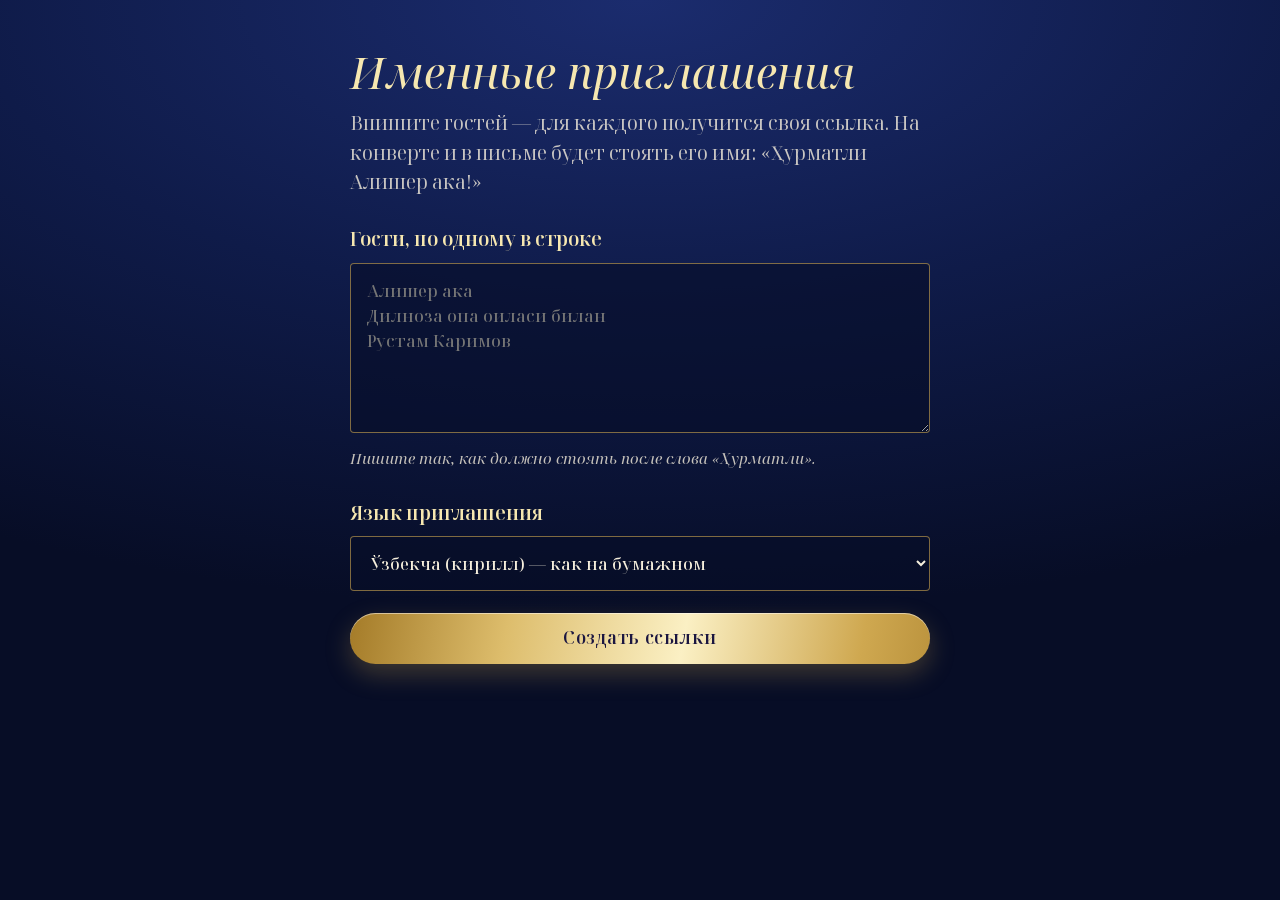
==== mehmon/index.html @ 5dbc103e "Add wedding invitation site for sulton-istabro.uz Envelope gate with wax seal, evening-sky hero, the" ====
<!doctype html>
<html lang="ru">
<head>
<meta charset="utf-8">
<meta name="viewport" content="width=device-width, initial-scale=1">
<title>Именные приглашения — Султонбек ва Истабро</title>
<meta name="robots" content="noindex,nofollow">
<link rel="icon" href="../favicon.svg" type="image/svg+xml">
<link rel="stylesheet" href="../assets/style.css">
<style>
  body{background:radial-gradient(130% 85% at 50% 0%,#1B2C6E 0%,#0F1B49 40%,#070D26 80%) fixed;min-height:100vh}
  .wrap{width:min(100%,620px);margin:0 auto;padding:48px 20px 80px}
  h1{margin:0;font-style:italic;font-weight:400;font-size:clamp(2rem,8vw,2.7rem);line-height:1.15;color:var(--gold-hi)}
  .lead{margin-top:.6em;color:var(--soft)}
  label{display:block;margin:28px 0 8px;font-weight:600;color:var(--gold-hi)}
  textarea,select{
    width:100%;padding:14px 16px;border-radius:4px;border:1px solid rgba(207,168,80,.6);
    background:rgba(8,14,40,.6);color:var(--paper);font:500 1.05rem/1.5 var(--serif);
  }
  textarea{min-height:170px;resize:vertical}
  select option{color:#111}
  .note{margin-top:6px;font-style:italic;font-size:.95rem;color:var(--soft)}
  .make{margin-top:22px;max-width:none}
  .out{margin-top:34px;display:grid;gap:14px}
  .row{padding:16px 16px 14px;border:1px solid rgba(207,168,80,.45);border-radius:4px;background:rgba(10,18,50,.7)}
  .row b{display:block;font-size:1.15rem;font-weight:600}
  .row code{display:block;margin-top:4px;font:400 .82rem/1.4 ui-monospace,Menlo,Consolas,monospace;color:var(--soft);word-break:break-all}
  .acts{display:flex;flex-wrap:wrap;gap:8px;margin-top:12px}
  .acts a,.acts button{
    padding:8px 14px;border-radius:999px;border:1px solid rgba(207,168,80,.7);background:none;cursor:pointer;
    color:var(--gold-hi);font:600 .95rem/1.2 var(--serif);text-decoration:none;
  }
  .acts button.is-done{background:var(--foil);color:#1B1640}
  .empty{font-style:italic;color:var(--soft)}
</style>
</head>
<body>
<div class="wrap">
  <h1>Именные приглашения</h1>
  <p class="lead">Впишите гостей — для каждого получится своя ссылка. На конверте и в письме будет стоять его имя: «Ҳурматли Алишер ака!»</p>

  <label for="names">Гости, по одному в строке</label>
  <textarea id="names" placeholder="Алишер ака&#10;Дилноза опа оиласи билан&#10;Рустам Каримов"></textarea>
  <p class="note">Пишите так, как должно стоять после слова «Ҳурматли».</p>

  <label for="til">Язык приглашения</label>
  <select id="til">
    <option value="kr">Ўзбекча (кирилл) — как на бумажном</option>
    <option value="uz">O‘zbekcha (lotin)</option>
    <option value="ru">Русский</option>
  </select>

  <button class="btn make" id="make" type="button">Создать ссылки</button>

  <div class="out" id="out" aria-live="polite"></div>
</div>

<script>
(() => {
  const base = location.origin + location.pathname.replace(/mehmon\/(index\.html)?$/, '');
  const msg = {
    kr: n => `Ассалому алайкум, ${n}! Сизни Султонбек ва Истабронинг никоҳ тўйига таклиф этамиз:`,
    uz: n => `Assalomu alaykum, ${n}! Sizni Sultonbek va Istabroning nikoh to‘yiga taklif etamiz:`,
    ru: n => `Ассалому алайкум, ${n}! Приглашаем Вас на свадьбу Султонбека и Истабро:`,
  };
  const out = document.getElementById('out');

  function row(name, til) {
    const q = new URLSearchParams({ m: name });
    if (til !== 'kr') q.set('til', til);
    const url = base + '?' + q.toString();
    const text = msg[til](name);
    const el = document.createElement('div'); el.className = 'row';
    const b = document.createElement('b'); b.textContent = name;
    const code = document.createElement('code'); code.textContent = url;
    const acts = document.createElement('div'); acts.className = 'acts';

    const copy = document.createElement('button'); copy.type = 'button'; copy.textContent = 'Скопировать';
    copy.addEventListener('click', async () => {
      try { await navigator.clipboard.writeText(text + '\n' + url); }
      catch (e) { const r = document.createRange(); r.selectNodeContents(code); const s = getSelection(); s.removeAllRanges(); s.addRange(r); document.execCommand('copy'); }
      copy.textContent = 'Скопировано'; copy.classList.add('is-done');
      setTimeout(() => { copy.textContent = 'Скопировать'; copy.classList.remove('is-done'); }, 1600);
    });
    const tg = document.createElement('a'); tg.textContent = 'Telegram'; tg.target = '_blank'; tg.rel = 'noopener';
    tg.href = 'https://t.me/share/url?' + new URLSearchParams({ url, text });
    const wa = document.createElement('a'); wa.textContent = 'WhatsApp'; wa.target = '_blank'; wa.rel = 'noopener';
    wa.href = 'https://wa.me/?' + new URLSearchParams({ text: text + ' ' + url });
    const see = document.createElement('a'); see.textContent = 'Открыть'; see.target = '_blank'; see.rel = 'noopener'; see.href = url;

    acts.append(copy, tg, wa, see); el.append(b, code, acts);
    return el;
  }

  document.getElementById('make').addEventListener('click', () => {
    const til = document.getElementById('til').value;
    const names = document.getElementById('names').value.split('\n').map(s => s.replace(/\s+/g, ' ').trim()).filter(Boolean);
    out.textContent = '';
    if (!names.length) { const p = document.createElement('p'); p.className = 'empty'; p.textContent = 'Впишите хотя бы одно имя — по одному в строке.'; out.append(p); return; }
    names.forEach(n => out.append(row(n.slice(0, 60), til)));
  });
})();
</script>
</body>
</html>
---- assets/style.css ----
/* Султонбек ва Истабро — «Висол оқшоми»
   Gold foil on an evening sky. Display + text: Noto Serif Display. Names: Great Vibes. */

@font-face{font-family:"NSD";font-style:normal;font-weight:100 900;font-display:swap;src:url(fonts/nsd-cyrillic-ext.woff2) format("woff2");unicode-range:U+0460-052F,U+1C80-1C8A,U+20B4,U+2DE0-2DFF,U+A640-A69F,U+FE2E-FE2F}
@font-face{font-family:"NSD";font-style:normal;font-weight:100 900;font-display:swap;src:url(fonts/nsd-cyrillic.woff2) format("woff2");unicode-range:U+0301,U+0400-045F,U+0490-0491,U+04B0-04B1,U+2116}
@font-face{font-family:"NSD";font-style:normal;font-weight:100 900;font-display:swap;src:url(fonts/nsd-latin.woff2) format("woff2");unicode-range:U+0000-00FF,U+0131,U+0152-0153,U+02BB-02BC,U+02C6,U+02DA,U+02DC,U+0304,U+0308,U+0329,U+2000-206F,U+20AC,U+2122,U+2191,U+2193,U+2212,U+2215,U+FEFF,U+FFFD}
@font-face{font-family:"NSD";font-style:italic;font-weight:100 900;font-display:swap;src:url(fonts/nsd-cyrillic-ext-italic.woff2) format("woff2");unicode-range:U+0460-052F,U+1C80-1C8A,U+20B4,U+2DE0-2DFF,U+A640-A69F,U+FE2E-FE2F}
@font-face{font-family:"NSD";font-style:italic;font-weight:100 900;font-display:swap;src:url(fonts/nsd-cyrillic-italic.woff2) format("woff2");unicode-range:U+0301,U+0400-045F,U+0490-0491,U+04B0-04B1,U+2116}
@font-face{font-family:"NSD";font-style:italic;font-weight:100 900;font-display:swap;src:url(fonts/nsd-latin-italic.woff2) format("woff2");unicode-range:U+0000-00FF,U+0131,U+0152-0153,U+02BB-02BC,U+02C6,U+02DA,U+02DC,U+0304,U+0308,U+0329,U+2000-206F,U+20AC,U+2122,U+2191,U+2193,U+2212,U+2215,U+FEFF,U+FFFD}
@font-face{font-family:"GV";font-style:normal;font-weight:400;font-display:swap;src:url(fonts/gv-cyrillic.woff2) format("woff2");unicode-range:U+0301,U+0400-045F,U+0490-0491,U+04B0-04B1,U+2116}
@font-face{font-family:"GV";font-style:normal;font-weight:400;font-display:swap;src:url(fonts/gv-latin.woff2) format("woff2");unicode-range:U+0000-00FF,U+0131,U+0152-0153,U+02BB-02BC,U+02C6,U+02DA,U+02DC,U+0304,U+0308,U+0329,U+2000-206F,U+20AC,U+2122,U+2191,U+2193,U+2212,U+2215,U+FEFF,U+FFFD}

:root{
  --night:#0A1232;
  --ground:#060B1F;
  --lapis:#16245C;
  --paper:#F5EEDC;
  --ink:#1B2450;
  --gold:#CFA850;
  --gold-hi:#F6E7B0;
  --gold-lo:#8A661C;
  --soft:rgba(245,238,220,.8);
  --foil:linear-gradient(100deg,#A47B28 0%,#DDBD6C 16%,#FBF0C4 34%,#CFA850 52%,#A47B28 68%,#EBD594 86%,#C59A3F 100%);
  --girih:url("data:image/svg+xml,%3Csvg xmlns='http://www.w3.org/2000/svg' width='48' height='48' viewBox='0 0 48 48'%3E%3Cpolygon fill='none' stroke='%23CFA850' stroke-width='1.1' points='24,0 31.03,7.03 40.97,7.03 40.97,16.97 48,24 40.97,31.03 40.97,40.97 31.03,40.97 24,48 16.97,40.97 7.03,40.97 7.03,31.03 0,24 7.03,16.97 7.03,7.03 16.97,7.03'/%3E%3C/svg%3E");
  --grain:url("data:image/svg+xml,%3Csvg xmlns='http://www.w3.org/2000/svg' width='160' height='160'%3E%3Cfilter id='n'%3E%3CfeTurbulence type='fractalNoise' baseFrequency='.9' numOctaves='2' stitchTiles='stitch'/%3E%3CfeColorMatrix values='0 0 0 0 .45 0 0 0 0 .36 0 0 0 0 .2 0 0 0 .1 0'/%3E%3C/filter%3E%3Crect width='160' height='160' filter='url(%23n)'/%3E%3C/svg%3E");
  --dusk:linear-gradient(to top,#F0B980 0%,#DD8F6C 9%,#A65C74 23%,rgba(88,60,122,.72) 41%,rgba(40,44,110,.3) 60%,transparent 78%);
  --serif:"NSD","Cormorant Garamond",Georgia,"Times New Roman",serif;
  --script:"GV","NSD",cursive;
  --p:0;
  --shine:0;
}

*,*::before,*::after{box-sizing:border-box}
html{scroll-behavior:smooth;-webkit-text-size-adjust:100%}
body{
  margin:0;background:var(--ground);color:var(--paper);
  font-family:var(--serif);font-size:18px;line-height:1.55;font-weight:400;
  font-variant-numeric:lining-nums;
  -webkit-font-smoothing:antialiased;overflow-x:hidden;
}
body.is-sealed{overflow:hidden}
body.is-sealed main{visibility:hidden}
p{margin:0}
button{font-family:inherit}
:focus-visible{outline:2px solid var(--gold-hi);outline-offset:3px;border-radius:4px}

/* ---------- gold foil ---------- */
.script{font-family:var(--script);font-weight:400;font-style:normal;letter-spacing:0}
.foil{
  background-image:var(--foil);background-size:240% 100%;
  background-position:calc(var(--shine) * 1%) 0;
  -webkit-background-clip:text;background-clip:text;
  color:transparent;-webkit-text-fill-color:transparent;
}
.foil--dark{background-image:linear-gradient(100deg,#86621A 0%,#B48A2C 22%,#DDB95E 42%,#A67C26 62%,#86621A 82%,#B48A2C 100%)}

/* Latin: the script capital I reads as J, so Latin names are set in the display italic */
html[lang="uz-Latn"] .script{font-family:var(--serif);font-style:italic;font-weight:300;letter-spacing:-.01em}
html[lang="uz-Latn"] .hero__names .script{font-size:clamp(3.3rem,16.5vw,6rem);line-height:1.2}
html[lang="uz-Latn"] .hero__va{margin:-.1em 0}
html[lang="uz-Latn"] .env__card .script{font-size:clamp(1.6rem,8vw,2.2rem);line-height:1.2}
html[lang="uz-Latn"] .sheet__names .script,html[lang="uz-Latn"] .wait__names .script{font-size:clamp(2.2rem,10vw,3rem);line-height:1.2}
html[lang="uz-Latn"] .sheet__names{margin:.3em 0 -.4em}

/* ---------- sky ---------- */
.sky{position:fixed;inset:0;z-index:0;overflow:hidden;
  background:radial-gradient(130% 85% at 50% 0%,#1B2C6E 0%,#0F1B49 40%,#070D26 80%)}
.sky__stars{position:absolute;inset:0;width:100%;height:100%}
.moon{display:block;aspect-ratio:1;filter:drop-shadow(0 0 14px rgba(246,231,176,.55))}
.sky__moon{
  display:none;position:fixed;z-index:55;pointer-events:none;top:0;right:calc(50% - 400px);width:78px;
  transform:translateY(calc((60 - 50 * var(--p)) * 1vh)) rotate(-20deg);will-change:transform;
}
.sky__dusk{display:none}

/* ---------- language ---------- */
.lang{
  position:fixed;z-index:60;top:max(12px,env(safe-area-inset-top));left:12px;
  display:flex;padding:3px;border-radius:999px;
  border:1px solid rgba(207,168,80,.55);background:rgba(8,14,40,.55);
  -webkit-backdrop-filter:blur(8px);backdrop-filter:blur(8px);
}
.lang button{
  border:0;background:none;border-radius:999px;padding:7px 11px;cursor:pointer;
  font:500 13px/1 var(--serif);letter-spacing:.03em;color:var(--gold-hi);
}
.lang button[aria-pressed="true"]{background:var(--foil);background-size:160% 100%;color:#1B1640;font-weight:600}

/* ---------- gate ---------- */
.gate{
  position:fixed;inset:0;z-index:50;
  display:flex;flex-direction:column;align-items:center;justify-content:center;
  padding:76px 20px 36px;text-align:center;
  background:var(--dusk);
  transition:opacity 1s ease,visibility 0s linear 1s;
}
.gate.is-gone{opacity:0;visibility:hidden;pointer-events:none}
.gate__kicker,.gate__dear,.gate__hint{transition:opacity .5s ease}
.gate.is-opening .gate__kicker,.gate.is-opening .gate__dear,.gate.is-opening .gate__hint{opacity:0}
.gate__kicker{font-style:italic;font-size:1.05rem;color:var(--gold-hi)}
.gate__dear{font-size:clamp(1.55rem,7vw,2.1rem);line-height:1.2;font-weight:400;margin-top:.15em;text-wrap:balance;max-width:20ch}
.gate__hint{font-style:italic;font-size:1rem;color:var(--paper)}

.env{
  position:relative;width:min(84vw,360px);aspect-ratio:3/2;
  margin:clamp(40px,9vh,84px) 0 clamp(36px,7vh,64px);
  perspective:1100px;cursor:pointer;
  filter:drop-shadow(0 24px 26px rgba(4,6,20,.5));
}
.env__back{
  position:absolute;inset:0;border-radius:5px;
  background:var(--girih) 50% 0/30px 30px,linear-gradient(180deg,#2A3F92,#17265F);
}
.env__card{
  position:absolute;left:6%;right:6%;top:7%;bottom:5%;z-index:2;border-radius:2px;
  display:flex;flex-direction:column;align-items:center;justify-content:flex-start;
  padding-top:9%;
  background:var(--grain),var(--paper);
  box-shadow:inset 0 0 0 5px var(--paper),inset 0 0 0 6px rgba(207,168,80,.8);
  transition:transform 1.15s cubic-bezier(.2,.8,.2,1) .85s;
}
.env__card .script{font-size:clamp(1.9rem,9.6vw,2.6rem);line-height:1.05;padding:0 .2em .1em}
.env__va{font-style:italic;font-size:.95rem;line-height:1;color:var(--gold-lo)}
.env.is-open .env__card{transform:translateY(-58%)}
.env__pocket{position:absolute;inset:0;z-index:3;width:100%;height:100%;display:block}
.env__flap{
  position:absolute;left:0;right:0;top:0;height:58%;z-index:4;
  transform-origin:50% 0;transform-style:preserve-3d;
  transition:transform .85s cubic-bezier(.5,0,.25,1) .3s,z-index 0s linear .72s;
}
.env.is-open .env__flap{transform:rotateX(180deg);z-index:1}
.env__flap-out,.env__flap-in{
  position:absolute;inset:0;clip-path:polygon(0 0,100% 0,50% 100%);
  -webkit-backface-visibility:hidden;backface-visibility:hidden;
}
.env__flap-out{background:var(--grain),linear-gradient(180deg,#FBF5E6 0%,#EDE2C8 100%)}
.env__flap-in{transform:rotateX(180deg);background:var(--girih) 50% 0/30px 30px,linear-gradient(0deg,#2A3F92,#1B2C6E)}

.seal{
  position:absolute;left:50%;top:58%;z-index:5;width:27%;aspect-ratio:1;
  transform:translate(-50%,-50%);padding:0;border:0;background:none;cursor:pointer;border-radius:50%;
  filter:drop-shadow(0 3px 4px rgba(50,32,0,.5));
  -webkit-tap-highlight-color:transparent;
}
.seal::after{
  content:"";position:absolute;inset:-12%;border-radius:50%;
  border:1px solid rgba(246,231,176,.8);opacity:0;
  animation:seal-ring 2.6s ease-out infinite;
}
.env.is-open .seal{pointer-events:none}
.env.is-open .seal::after{display:none}
.seal__half{position:absolute;inset:0;width:100%;height:100%;overflow:visible;
  transition:transform .75s cubic-bezier(.4,0,.7,.4),opacity .45s ease .32s}
.seal__half--l{clip-path:polygon(-10% -10%,53% -10%,46% 22%,55% 41%,45% 60%,54% 80%,48% 110%,-10% 110%)}
.seal__half--r{clip-path:polygon(53% -10%,110% -10%,110% 110%,48% 110%,54% 80%,45% 60%,55% 41%,46% 22%)}
.env.is-open .seal__half--l{transform:translate(-30%,75%) rotate(-28deg);opacity:0}
.env.is-open .seal__half--r{transform:translate(30%,85%) rotate(22deg);opacity:0}
.seal__mono{font:italic 500 21px var(--serif);letter-spacing:.01em}
@keyframes seal-ring{0%{transform:scale(.82);opacity:0}25%{opacity:.9}100%{transform:scale(1.28);opacity:0}}

/* ---------- layout ---------- */
main{position:relative;z-index:1}
.col{width:min(100%,440px);margin:0 auto;text-align:center}
.title{
  margin:0;font-style:italic;font-weight:400;line-height:1.1;
  font-size:clamp(2.3rem,10vw,3.1rem);
  background-image:var(--foil);background-size:240% 100%;background-position:calc(var(--shine) * 1%) 0;
  -webkit-background-clip:text;background-clip:text;color:transparent;-webkit-text-fill-color:transparent;
  padding-bottom:.12em;
}

/* ---------- hero ---------- */
.hero{
  position:relative;isolation:isolate;min-height:100vh;min-height:100svh;
  display:flex;flex-direction:column;align-items:center;justify-content:center;text-align:center;
  padding:84px 16px clamp(170px,30vh,270px);
}
.hero::before{content:"";position:absolute;inset:0;z-index:-1;background:var(--dusk)}
.hero__star{width:26px;height:26px;fill:none;stroke:var(--gold-hi);stroke-width:1.1;margin-bottom:6px}
.hero__names{margin:0;font-weight:400;display:flex;flex-direction:column;align-items:center;line-height:1}
.hero__names .script{font-size:clamp(4.1rem,20vw,7.2rem);line-height:1.12;padding:.04em .22em .14em;filter:drop-shadow(0 2px 10px rgba(7,13,38,.35))}
.hero__va{font-style:italic;font-size:1.3rem;color:var(--gold-hi);margin:-.35em 0 -.25em}
.hero__what{margin-top:1.1em;font-size:.95rem;font-weight:500;letter-spacing:.34em;text-transform:uppercase;color:var(--gold-hi);padding-left:.34em}
.hero__when{margin-top:.9em;font-size:1.2rem;line-height:1.45}
.hero__scroll{
  position:absolute;left:50%;bottom:max(14px,env(safe-area-inset-bottom));transform:translateX(-50%);z-index:2;
  display:flex;flex-direction:column;align-items:center;gap:4px;
  color:var(--gold-hi);text-decoration:none;font-style:italic;font-size:.95rem;white-space:nowrap;
}
.hero__scroll svg{width:22px;height:11px;animation:nudge 2.2s ease-in-out infinite}
@keyframes nudge{0%,100%{transform:translateY(0)}50%{transform:translateY(5px)}}

.skyline{position:absolute;left:0;right:0;bottom:0;z-index:1;display:block;width:100%;height:clamp(130px,23vh,220px);--lights:.5;--niche:.3}
.skyline--night{--lights:1;--niche:.95}
.sk-body{fill:var(--ground)}
.sk-lights{fill:#F6CC72;opacity:var(--lights)}
.sk-niche{opacity:var(--niche)}
.hero__moon{position:absolute;z-index:0;right:11%;top:clamp(58px,10vh,104px);width:44px;transform:rotate(-20deg)}
.wait__moon{position:absolute;right:13%;bottom:calc(clamp(130px,23vh,220px) + 34px);width:42px;transform:rotate(-20deg)}

body.is-open .hero__inner > *,
body.is-open .hero__names > *{animation:arrive 1.5s cubic-bezier(.2,.7,.2,1) both}
body.is-open .hero__star{animation-delay:.15s}
body.is-open .hero__names{animation:none}
body.is-open .hero__names > :nth-child(1){animation-delay:.3s}
body.is-open .hero__names > :nth-child(2){animation-delay:.6s}
body.is-open .hero__names > :nth-child(3){animation-delay:.8s}
body.is-open .hero__what{animation-delay:1.25s}
body.is-open .hero__when{animation-delay:1.45s}
@keyframes arrive{from{opacity:0;transform:translateY(14px);filter:blur(6px)}to{opacity:1;transform:none;filter:blur(0)}}

/* ---------- letter ---------- */
.letter{padding:56px 16px 84px;background:linear-gradient(var(--ground),rgba(6,11,31,0) 260px)}
.sheet{position:relative;width:min(100%,440px);margin:0 auto;filter:drop-shadow(0 26px 34px rgba(2,4,16,.55))}
.sheet__cap{display:block;width:100%;height:auto;margin-bottom:-1px;overflow:visible}
.sheet__paper{fill:var(--paper)}
.sheet__rule{fill:none;stroke:var(--gold);stroke-width:1.2}
.sheet__orn polygon,.sheet__orn path{fill:none;stroke:var(--gold);stroke-width:1.1}
.sheet__body{
  position:relative;padding:2px 9.5% 58px;text-align:center;color:var(--ink);
  background:var(--paper);
}
.sheet::after{content:"";position:absolute;inset:0;z-index:2;pointer-events:none;background:var(--grain);
  -webkit-mask:linear-gradient(transparent 0,#000 34%);mask:linear-gradient(transparent 0,#000 34%)}
.sheet__body::before{
  content:"";position:absolute;left:2.5%;right:2.5%;top:0;bottom:11px;pointer-events:none;
  border:1px solid var(--gold);border-top:0;
}
.sheet__salom{font-style:italic;font-weight:500;font-size:1.55rem;line-height:1.2;color:var(--gold-lo)}
.sheet__dear{margin-top:.5em;font-weight:600;font-size:1.3rem;line-height:1.3;text-wrap:balance}
.sheet__text{margin-top:.9em;font-style:italic;font-weight:500;font-size:1.14rem;line-height:1.6;text-wrap:pretty}
.sheet__names{margin:.1em 0 -.75em}
.sheet__names .script{display:inline-block;font-size:clamp(2.7rem,12.5vw,3.5rem);line-height:1.12;padding:.08em .2em .14em;text-wrap:balance}
.sheet__div{display:block;width:120px;height:24px;margin:1.5em auto 1.1em;fill:none;stroke:var(--gold);stroke-width:1.1}
.sheet__sign{font-style:italic;font-weight:500;font-size:1.1rem}
.sheet__family{margin-top:.25em;font-weight:600;font-size:1.06rem;line-height:1.45;letter-spacing:.02em;text-wrap:balance}

/* ---------- the day ---------- */
.day{padding:72px 20px 76px}
.day__hint{margin:.5em 0 22px;font-style:italic;color:var(--soft);transition:opacity .4s}
.ticket{
  position:relative;width:min(100%,318px);aspect-ratio:16/10;margin:0 auto;border-radius:3px;overflow:hidden;
  background:var(--grain),var(--paper);color:var(--ink);
  box-shadow:0 20px 40px rgba(2,4,16,.5);
}
.ticket__face{position:absolute;inset:0;display:flex;flex-direction:column;align-items:center;justify-content:center;line-height:1.2}
.ticket__face::before{content:"";position:absolute;inset:7px;border:1px solid var(--gold);pointer-events:none}
.ticket__wd{font-style:italic;font-weight:500;font-size:1.1rem;color:var(--gold-lo)}
.ticket__num{font-weight:300;font-size:4.9rem;line-height:.92;color:var(--ink);margin:.02em 0 .06em}
.ticket__mo{font-weight:600;font-size:1.05rem;letter-spacing:.04em}
.ticket__time{font-style:italic;font-size:1rem;margin-top:.1em}
.ticket__foil{position:absolute;inset:0;width:100%;height:100%;touch-action:none;cursor:grab;transition:opacity .9s ease}
.ticket.is-open .ticket__foil{opacity:0;pointer-events:none}
.ticket__open{position:absolute;right:8px;bottom:8px;opacity:0;pointer-events:none;border:1px solid var(--ink);background:var(--paper);color:var(--ink);border-radius:999px;padding:4px 12px;font-size:.9rem}
.ticket__open:focus-visible{opacity:1;pointer-events:auto}
.ticket.is-open .ticket__open{display:none}

.cal{margin-top:52px}
.cal__month{font-style:italic;font-size:1.6rem;color:var(--gold-hi);margin-bottom:10px}
.cal__grid{display:grid;grid-template-columns:repeat(7,1fr);row-gap:4px;font-size:1.08rem}
.cal__grid span{position:relative;height:40px;display:grid;place-items:center;color:rgba(245,238,220,.72)}
.cal__grid .wd{height:30px;font-size:.82rem;font-style:italic;color:rgba(246,231,176,.75)}
.cal__grid .is-day{color:#1B1640;font-weight:700;z-index:0}
.cal__grid .is-day::before{
  content:"";position:absolute;z-index:-1;left:50%;top:50%;width:38px;height:38px;margin:-19px 0 0 -19px;border-radius:50%;
  background:var(--foil);background-size:160% 100%;
  box-shadow:0 0 0 4px rgba(207,168,80,.22),0 0 26px 6px rgba(246,231,176,.38);
}

/* ---------- time & place ---------- */
.place{padding:72px 20px 84px}
.tile{
  position:relative;margin-top:26px;padding:0 22px 30px;border-radius:4px;overflow:hidden;
  border:1px solid rgba(207,168,80,.65);
  background:linear-gradient(180deg,rgba(24,40,100,.84),rgba(10,18,50,.9));
  box-shadow:0 22px 44px rgba(2,4,16,.45);
}
.tile__band{height:34px;margin:0 -22px 28px;background:var(--girih) 50% 0/34px 34px,rgba(8,14,40,.5);border-bottom:1px solid rgba(207,168,80,.5)}
.tile__name{font-size:clamp(1.4rem,6.2vw,1.7rem);font-weight:500;line-height:1.25;letter-spacing:.03em;color:var(--gold-hi);text-wrap:balance}
.tile__addr{margin-top:.35em;font-style:italic;font-size:1.1rem;text-wrap:balance}
.tile__time{
  margin:.32em 0 0;font-weight:300;font-size:4.6rem;line-height:1.05;
  background-image:var(--foil);background-size:240% 100%;background-position:calc(var(--shine) * 1%) 0;
  -webkit-background-clip:text;background-clip:text;color:transparent;-webkit-text-fill-color:transparent;
}
.tile__date{font-size:1.1rem}
.btn{
  display:inline-flex;align-items:center;justify-content:center;gap:10px;
  width:100%;max-width:300px;margin-top:24px;padding:15px 22px;cursor:pointer;
  border:0;border-radius:999px;background:var(--foil);background-size:170% 100%;color:#1B1640;
  font:600 1.08rem/1.2 var(--serif);letter-spacing:.03em;
  box-shadow:0 10px 26px rgba(207,168,80,.28),inset 0 1px 0 rgba(255,255,255,.5);
  transition:background-position .5s ease,transform .15s ease;
}
.btn:hover{background-position:100% 0}
.btn:active{transform:scale(.98)}
.btn svg{width:20px;height:20px;flex:none}
.link{
  display:inline-flex;align-items:center;gap:8px;margin-top:18px;padding:6px 4px;cursor:pointer;
  border:0;background:none;color:var(--gold-hi);
  font:italic 500 1.08rem/1.2 var(--serif);text-decoration:underline;text-decoration-thickness:1px;text-underline-offset:5px;
}
.link svg{width:18px;height:18px;flex:none}

/* ---------- until then ---------- */
.wait{position:relative;isolation:isolate;padding:72px 20px clamp(250px,40vh,350px);text-align:center}
.wait::before{content:"";position:absolute;inset:auto 0 0 0;height:min(70%,520px);z-index:-1;
  background:linear-gradient(to top,rgba(72,96,190,.55) 0%,rgba(46,62,150,.36) 28%,rgba(30,42,110,.14) 60%,transparent 100%)}
.wait__label{font-style:italic;font-size:1.2rem;color:var(--soft)}
.cd{display:flex;justify-content:center;margin-top:10px}
.cd div{flex:1;max-width:104px;padding:0 4px}
.cd div + div{border-left:1px solid rgba(207,168,80,.35)}
.cd b{
  display:block;font-weight:300;font-size:clamp(2.5rem,12vw,3.7rem);line-height:1.1;font-variant-numeric:tabular-nums lining-nums;
  background-image:var(--foil);background-size:240% 100%;background-position:calc(var(--shine) * 1%) 0;
  -webkit-background-clip:text;background-clip:text;color:transparent;-webkit-text-fill-color:transparent;
}
.cd span{display:block;font-style:italic;font-size:.95rem;color:var(--soft)}
.wait__names{margin-top:56px}
.wait__names .script{display:inline-block;font-size:clamp(2.7rem,12.5vw,3.7rem);line-height:1.12;padding:.08em .2em .14em;text-wrap:balance}
.wait__line{margin-top:.3em;font-style:italic;font-size:1.4rem;line-height:1.3;text-wrap:balance}
.wait__sign{margin-top:.9em;color:var(--soft);text-wrap:balance}
.wait__top{display:inline-block;margin-top:1.6em;color:var(--gold-hi);font-style:italic;text-underline-offset:5px}

/* ---------- bottom sheet ---------- */
.sheetbox{position:fixed;inset:0;z-index:80}
.sheetbox[hidden]{display:none}
.sheetbox__dim{position:absolute;inset:0;background:rgba(3,6,20,.62);-webkit-backdrop-filter:blur(3px);backdrop-filter:blur(3px);animation:fade .3s both}
.sheetbox__panel{
  position:absolute;left:50%;bottom:0;width:min(100%,480px);transform:translateX(-50%);
  padding:24px 18px calc(16px + env(safe-area-inset-bottom));border-radius:18px 18px 0 0;
  background:var(--grain),var(--paper);color:var(--ink);animation:sheet-up .38s cubic-bezier(.2,.8,.2,1) both;
}
.sheetbox__title{font-style:italic;font-size:1.35rem;text-align:center;margin-bottom:10px}
.sheetbox__list a{
  display:flex;align-items:center;justify-content:space-between;gap:12px;padding:15px 8px;
  border-bottom:1px solid rgba(27,36,80,.14);color:inherit;text-decoration:none;font-weight:600;font-size:1.1rem;
}
.sheetbox__list a::after{content:"";width:8px;height:8px;border-top:1.5px solid var(--gold-lo);border-right:1.5px solid var(--gold-lo);transform:rotate(45deg);flex:none}
.sheetbox__cancel{display:block;width:100%;margin-top:12px;padding:14px;border:0;background:none;color:var(--ink);font:italic 500 1.05rem var(--serif);cursor:pointer}
@keyframes sheet-up{from{transform:translate(-50%,100%)}to{transform:translate(-50%,0)}}
@keyframes fade{from{opacity:0}to{opacity:1}}

/* ---------- larger screens ---------- */
@media (min-width:760px){
  body{font-size:19px}
  .lang{top:20px;left:20px}
  .letter{padding-top:72px}
}
@media (min-width:960px){
  .sky__moon{display:block}
  .hero__moon,.wait__moon{display:none}
}

@media (prefers-reduced-motion:reduce){
  html{scroll-behavior:auto}
  *,*::before,*::after{animation:none !important;transition:none !important}
}
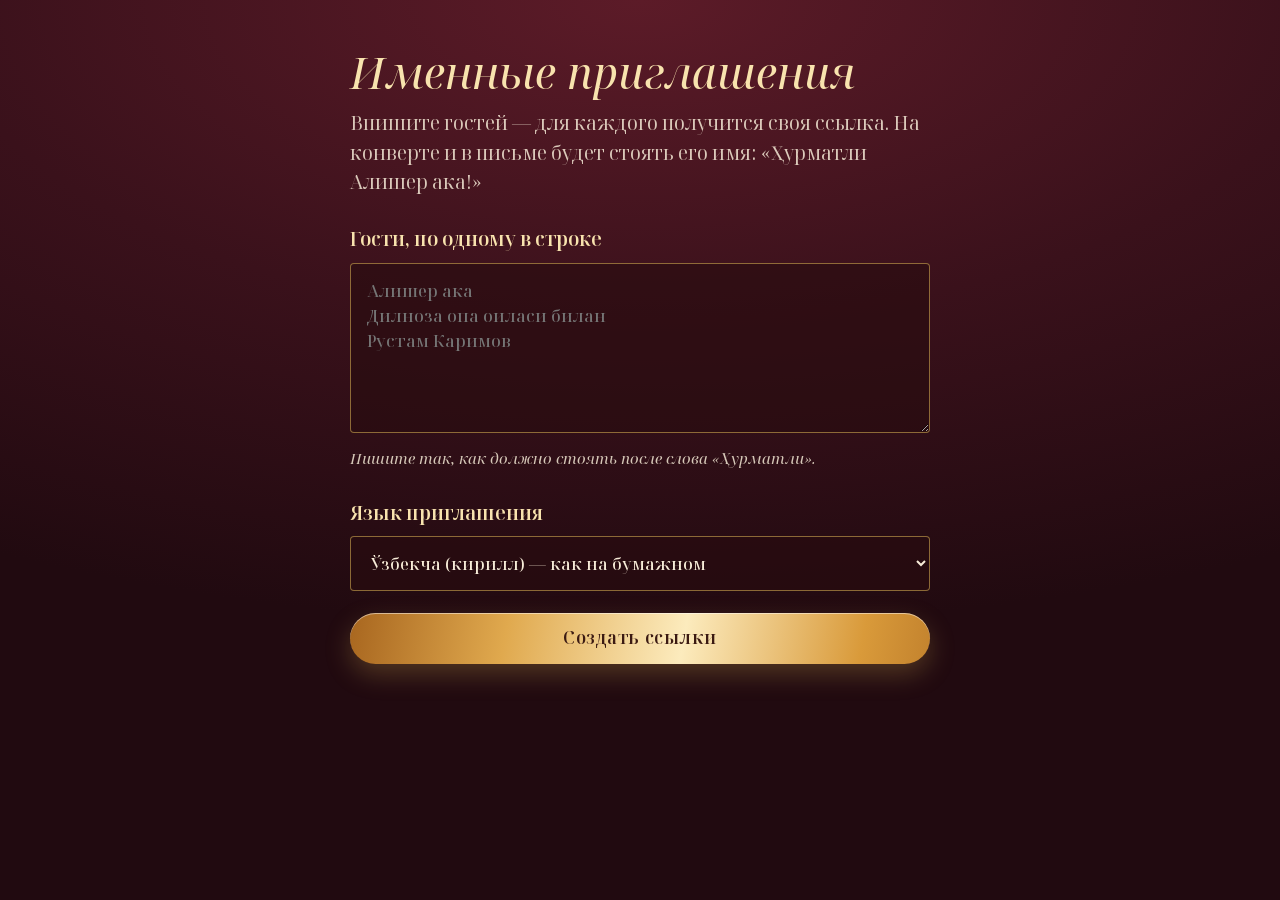
==== commit ec024418: "Restyle the invitation in an autumn palette Wine, rust, amber and mustard instead of night blue; fal" ====
--- a/mehmon/index.html
+++ b/mehmon/index.html
@@ -8,21 +8,21 @@
 <link rel="icon" href="../favicon.svg" type="image/svg+xml">
 <link rel="stylesheet" href="../assets/style.css">
 <style>
-  body{background:radial-gradient(130% 85% at 50% 0%,#1B2C6E 0%,#0F1B49 40%,#070D26 80%) fixed;min-height:100vh}
+  body{background:radial-gradient(130% 85% at 50% 0%,#5C1B28 0%,#3A111B 42%,#210A10 82%) fixed;min-height:100vh}
   .wrap{width:min(100%,620px);margin:0 auto;padding:48px 20px 80px}
   h1{margin:0;font-style:italic;font-weight:400;font-size:clamp(2rem,8vw,2.7rem);line-height:1.15;color:var(--gold-hi)}
   .lead{margin-top:.6em;color:var(--soft)}
   label{display:block;margin:28px 0 8px;font-weight:600;color:var(--gold-hi)}
   textarea,select{
     width:100%;padding:14px 16px;border-radius:4px;border:1px solid rgba(207,168,80,.6);
-    background:rgba(8,14,40,.6);color:var(--paper);font:500 1.05rem/1.5 var(--serif);
+    background:rgba(40,12,16,.6);color:var(--paper);font:500 1.05rem/1.5 var(--serif);
   }
   textarea{min-height:170px;resize:vertical}
   select option{color:#111}
   .note{margin-top:6px;font-style:italic;font-size:.95rem;color:var(--soft)}
   .make{margin-top:22px;max-width:none}
   .out{margin-top:34px;display:grid;gap:14px}
-  .row{padding:16px 16px 14px;border:1px solid rgba(207,168,80,.45);border-radius:4px;background:rgba(10,18,50,.7)}
+  .row{padding:16px 16px 14px;border:1px solid rgba(207,168,80,.45);border-radius:4px;background:rgba(58,16,23,.7)}
   .row b{display:block;font-size:1.15rem;font-weight:600}
   .row code{display:block;margin-top:4px;font:400 .82rem/1.4 ui-monospace,Menlo,Consolas,monospace;color:var(--soft);word-break:break-all}
   .acts{display:flex;flex-wrap:wrap;gap:8px;margin-top:12px}
@@ -30,7 +30,7 @@
     padding:8px 14px;border-radius:999px;border:1px solid rgba(207,168,80,.7);background:none;cursor:pointer;
     color:var(--gold-hi);font:600 .95rem/1.2 var(--serif);text-decoration:none;
   }
-  .acts button.is-done{background:var(--foil);color:#1B1640}
+  .acts button.is-done{background:var(--foil);color:var(--ink)}
   .empty{font-style:italic;color:var(--soft)}
 </style>
 </head>
--- a/assets/style.css
+++ b/assets/style.css
@@ -1,5 +1,6 @@
 /* Султонбек ва Истабро — «Висол оқшоми»
-   Gold foil on an evening sky. Display + text: Noto Serif Display. Names: Great Vibes. */
+   An October evening: wine, rust, amber and mustard under gold foil; chinar leaves falling.
+   Display + text: Noto Serif Display. Names: Great Vibes. */
 
 @font-face{font-family:"NSD";font-style:normal;font-weight:100 900;font-display:swap;src:url(fonts/nsd-cyrillic-ext.woff2) format("woff2");unicode-range:U+0460-052F,U+1C80-1C8A,U+20B4,U+2DE0-2DFF,U+A640-A69F,U+FE2E-FE2F}
 @font-face{font-family:"NSD";font-style:normal;font-weight:100 900;font-display:swap;src:url(fonts/nsd-cyrillic.woff2) format("woff2");unicode-range:U+0301,U+0400-045F,U+0490-0491,U+04B0-04B1,U+2116}
@@ -11,19 +12,23 @@
 @font-face{font-family:"GV";font-style:normal;font-weight:400;font-display:swap;src:url(fonts/gv-latin.woff2) format("woff2");unicode-range:U+0000-00FF,U+0131,U+0152-0153,U+02BB-02BC,U+02C6,U+02DA,U+02DC,U+0304,U+0308,U+0329,U+2000-206F,U+20AC,U+2122,U+2191,U+2193,U+2212,U+2215,U+FEFF,U+FFFD}
 
 :root{
-  --night:#0A1232;
-  --ground:#060B1F;
-  --lapis:#16245C;
-  --paper:#F5EEDC;
-  --ink:#1B2450;
-  --gold:#CFA850;
-  --gold-hi:#F6E7B0;
-  --gold-lo:#8A661C;
-  --soft:rgba(245,238,220,.8);
-  --foil:linear-gradient(100deg,#A47B28 0%,#DDBD6C 16%,#FBF0C4 34%,#CFA850 52%,#A47B28 68%,#EBD594 86%,#C59A3F 100%);
-  --girih:url("data:image/svg+xml,%3Csvg xmlns='http://www.w3.org/2000/svg' width='48' height='48' viewBox='0 0 48 48'%3E%3Cpolygon fill='none' stroke='%23CFA850' stroke-width='1.1' points='24,0 31.03,7.03 40.97,7.03 40.97,16.97 48,24 40.97,31.03 40.97,40.97 31.03,40.97 24,48 16.97,40.97 7.03,40.97 7.03,31.03 0,24 7.03,16.97 7.03,7.03 16.97,7.03'/%3E%3C/svg%3E");
+  --night:#3A111B;
+  --ground:#1F090D;
+  --wine:#8E1F2F;
+  --rust:#B8501F;
+  --amber:#E08A2B;
+  --mustard:#D2A23A;
+  --olive:#6F6B2C;
+  --paper:#F7ECD8;
+  --ink:#3B1A12;
+  --gold:#D9A441;
+  --gold-hi:#F8E3AE;
+  --gold-lo:#9A5A16;
+  --soft:rgba(247,236,216,.84);
+  --foil:linear-gradient(100deg,#A8661F 0%,#E0A94E 16%,#FCEBBD 34%,#D99A3A 52%,#A8661F 68%,#F0CF8A 86%,#C98B2E 100%);
+  --girih:url("data:image/svg+xml,%3Csvg xmlns='http://www.w3.org/2000/svg' width='48' height='48' viewBox='0 0 48 48'%3E%3Cpolygon fill='none' stroke='%23D9A441' stroke-width='1.1' points='24,0 31.03,7.03 40.97,7.03 40.97,16.97 48,24 40.97,31.03 40.97,40.97 31.03,40.97 24,48 16.97,40.97 7.03,40.97 7.03,31.03 0,24 7.03,16.97 7.03,7.03 16.97,7.03'/%3E%3C/svg%3E");
   --grain:url("data:image/svg+xml,%3Csvg xmlns='http://www.w3.org/2000/svg' width='160' height='160'%3E%3Cfilter id='n'%3E%3CfeTurbulence type='fractalNoise' baseFrequency='.9' numOctaves='2' stitchTiles='stitch'/%3E%3CfeColorMatrix values='0 0 0 0 .45 0 0 0 0 .36 0 0 0 0 .2 0 0 0 .1 0'/%3E%3C/filter%3E%3Crect width='160' height='160' filter='url(%23n)'/%3E%3C/svg%3E");
-  --dusk:linear-gradient(to top,#F0B980 0%,#DD8F6C 9%,#A65C74 23%,rgba(88,60,122,.72) 41%,rgba(40,44,110,.3) 60%,transparent 78%);
+  --dusk:linear-gradient(to top,#F8CF82 0%,#F0A64C 9%,#D9722C 22%,rgba(176,66,36,.8) 40%,rgba(112,30,36,.42) 60%,transparent 80%);
   --serif:"NSD","Cormorant Garamond",Georgia,"Times New Roman",serif;
   --script:"GV","NSD",cursive;
   --p:0;
@@ -52,7 +57,7 @@
   -webkit-background-clip:text;background-clip:text;
   color:transparent;-webkit-text-fill-color:transparent;
 }
-.foil--dark{background-image:linear-gradient(100deg,#86621A 0%,#B48A2C 22%,#DDB95E 42%,#A67C26 62%,#86621A 82%,#B48A2C 100%)}
+.foil--dark{background-image:linear-gradient(100deg,#8A3B12 0%,#B8601E 22%,#DE9A3C 42%,#B0541A 62%,#8A3B12 82%,#B8601E 100%)}
 
 /* Latin: the script capital I reads as J, so Latin names are set in the display italic */
 html[lang="uz-Latn"] .script{font-family:var(--serif);font-style:italic;font-weight:300;letter-spacing:-.01em}
@@ -64,8 +69,8 @@
 
 /* ---------- sky ---------- */
 .sky{position:fixed;inset:0;z-index:0;overflow:hidden;
-  background:radial-gradient(130% 85% at 50% 0%,#1B2C6E 0%,#0F1B49 40%,#070D26 80%)}
-.sky__stars{position:absolute;inset:0;width:100%;height:100%}
+  background:radial-gradient(130% 85% at 50% 0%,#5C1B28 0%,#3A111B 42%,#210A10 82%)}
+.sky__leaves{position:absolute;inset:0;width:100%;height:100%}
 .moon{display:block;aspect-ratio:1;filter:drop-shadow(0 0 14px rgba(246,231,176,.55))}
 .sky__moon{
   display:none;position:fixed;z-index:55;pointer-events:none;top:0;right:calc(50% - 400px);width:78px;
@@ -77,14 +82,14 @@
 .lang{
   position:fixed;z-index:60;top:max(12px,env(safe-area-inset-top));left:12px;
   display:flex;padding:3px;border-radius:999px;
-  border:1px solid rgba(207,168,80,.55);background:rgba(8,14,40,.55);
+  border:1px solid rgba(207,168,80,.55);background:rgba(40,12,16,.55);
   -webkit-backdrop-filter:blur(8px);backdrop-filter:blur(8px);
 }
 .lang button{
   border:0;background:none;border-radius:999px;padding:7px 11px;cursor:pointer;
   font:500 13px/1 var(--serif);letter-spacing:.03em;color:var(--gold-hi);
 }
-.lang button[aria-pressed="true"]{background:var(--foil);background-size:160% 100%;color:#1B1640;font-weight:600}
+.lang button[aria-pressed="true"]{background:var(--foil);background-size:160% 100%;color:var(--ink);font-weight:600}
 
 /* ---------- gate ---------- */
 .gate{
@@ -105,11 +110,11 @@
   position:relative;width:min(84vw,360px);aspect-ratio:3/2;
   margin:clamp(40px,9vh,84px) 0 clamp(36px,7vh,64px);
   perspective:1100px;cursor:pointer;
-  filter:drop-shadow(0 24px 26px rgba(4,6,20,.5));
+  filter:drop-shadow(0 24px 26px rgba(20,6,6,.5));
 }
 .env__back{
   position:absolute;inset:0;border-radius:5px;
-  background:var(--girih) 50% 0/30px 30px,linear-gradient(180deg,#2A3F92,#17265F);
+  background:var(--girih) 50% 0/30px 30px,linear-gradient(180deg,#8A2633,#5A1622);
 }
 .env__card{
   position:absolute;left:6%;right:6%;top:7%;bottom:5%;z-index:2;border-radius:2px;
@@ -134,12 +139,12 @@
   -webkit-backface-visibility:hidden;backface-visibility:hidden;
 }
 .env__flap-out{background:var(--grain),linear-gradient(180deg,#FBF5E6 0%,#EDE2C8 100%)}
-.env__flap-in{transform:rotateX(180deg);background:var(--girih) 50% 0/30px 30px,linear-gradient(0deg,#2A3F92,#1B2C6E)}
+.env__flap-in{transform:rotateX(180deg);background:var(--girih) 50% 0/30px 30px,linear-gradient(0deg,#8A2633,#6E1E2A)}
 
 .seal{
   position:absolute;left:50%;top:58%;z-index:5;width:27%;aspect-ratio:1;
   transform:translate(-50%,-50%);padding:0;border:0;background:none;cursor:pointer;border-radius:50%;
-  filter:drop-shadow(0 3px 4px rgba(50,32,0,.5));
+  filter:drop-shadow(0 3px 4px rgba(40,6,10,.55));
   -webkit-tap-highlight-color:transparent;
 }
 .seal::after{
@@ -176,9 +181,9 @@
   padding:84px 16px clamp(170px,30vh,270px);
 }
 .hero::before{content:"";position:absolute;inset:0;z-index:-1;background:var(--dusk)}
-.hero__star{width:26px;height:26px;fill:none;stroke:var(--gold-hi);stroke-width:1.1;margin-bottom:6px}
+.hero__star{width:38px;height:42px;color:var(--gold-hi);margin-bottom:2px}
 .hero__names{margin:0;font-weight:400;display:flex;flex-direction:column;align-items:center;line-height:1}
-.hero__names .script{font-size:clamp(4.1rem,20vw,7.2rem);line-height:1.12;padding:.04em .22em .14em;filter:drop-shadow(0 2px 10px rgba(7,13,38,.35))}
+.hero__names .script{font-size:clamp(4.1rem,20vw,7.2rem);line-height:1.12;padding:.04em .22em .14em;filter:drop-shadow(0 2px 10px rgba(40,10,10,.4))}
 .hero__va{font-style:italic;font-size:1.3rem;color:var(--gold-hi);margin:-.35em 0 -.25em}
 .hero__what{margin-top:1.1em;font-size:.95rem;font-weight:500;letter-spacing:.34em;text-transform:uppercase;color:var(--gold-hi);padding-left:.34em}
 .hero__when{margin-top:.9em;font-size:1.2rem;line-height:1.45}
@@ -193,7 +198,8 @@
 .skyline{position:absolute;left:0;right:0;bottom:0;z-index:1;display:block;width:100%;height:clamp(130px,23vh,220px);--lights:.5;--niche:.3}
 .skyline--night{--lights:1;--niche:.95}
 .sk-body{fill:var(--ground)}
-.sk-lights{fill:#F6CC72;opacity:var(--lights)}
+.sk-lights{fill:#FFDB8E;opacity:var(--lights)}
+.sk-t1{fill:#7A2814}.sk-t2{fill:#A14E14}.sk-t3{fill:#641A20}.sk-t4{fill:#8A6A1E}
 .sk-niche{opacity:var(--niche)}
 .hero__moon{position:absolute;z-index:0;right:11%;top:clamp(58px,10vh,104px);width:44px;transform:rotate(-20deg)}
 .wait__moon{position:absolute;right:13%;bottom:calc(clamp(130px,23vh,220px) + 34px);width:42px;transform:rotate(-20deg)}
@@ -210,14 +216,19 @@
 @keyframes arrive{from{opacity:0;transform:translateY(14px);filter:blur(6px)}to{opacity:1;transform:none;filter:blur(0)}}
 
 /* ---------- letter ---------- */
-.letter{padding:56px 16px 84px;background:linear-gradient(var(--ground),rgba(6,11,31,0) 260px)}
-.sheet{position:relative;width:min(100%,440px);margin:0 auto;filter:drop-shadow(0 26px 34px rgba(2,4,16,.55))}
+.letter{padding:56px 16px 84px;background:linear-gradient(var(--ground),rgba(31,9,13,0) 260px)}
+.sheet{position:relative;width:min(100%,440px);margin:0 auto;filter:drop-shadow(0 26px 34px rgba(16,4,6,.55))}
 .sheet__cap{display:block;width:100%;height:auto;margin-bottom:-1px;overflow:visible}
 .sheet__paper{fill:var(--paper)}
 .sheet__rule{fill:none;stroke:var(--gold);stroke-width:1.2}
-.sheet__orn polygon,.sheet__orn path{fill:none;stroke:var(--gold);stroke-width:1.1}
+.sheet__orn{color:var(--gold)}
+.sheet__orn path{fill:none;stroke:var(--gold);stroke-width:1.1}
+.leaves{position:absolute;z-index:3;pointer-events:none;display:block;height:auto;filter:drop-shadow(0 6px 8px rgba(16,4,6,.35))}
+.sheet__leaves--top{width:42%;right:-5%;top:3%;transform:rotate(14deg)}
+.sheet__leaves--bottom{width:38%;left:-7%;bottom:-46px;transform:scaleX(-1) rotate(8deg)}
+.tile__leaves{width:34%;right:-6%;top:-30px;transform:rotate(18deg)}
 .sheet__body{
-  position:relative;padding:2px 9.5% 58px;text-align:center;color:var(--ink);
+  position:relative;padding:2px 9.5% 84px;text-align:center;color:var(--ink);
   background:var(--paper);
 }
 .sheet::after{content:"";position:absolute;inset:0;z-index:2;pointer-events:none;background:var(--grain);
@@ -226,12 +237,12 @@
   content:"";position:absolute;left:2.5%;right:2.5%;top:0;bottom:11px;pointer-events:none;
   border:1px solid var(--gold);border-top:0;
 }
-.sheet__salom{font-style:italic;font-weight:500;font-size:1.55rem;line-height:1.2;color:var(--gold-lo)}
+.sheet__salom{font-style:italic;font-weight:500;font-size:1.55rem;line-height:1.2;color:var(--rust)}
 .sheet__dear{margin-top:.5em;font-weight:600;font-size:1.3rem;line-height:1.3;text-wrap:balance}
 .sheet__text{margin-top:.9em;font-style:italic;font-weight:500;font-size:1.14rem;line-height:1.6;text-wrap:pretty}
 .sheet__names{margin:.1em 0 -.75em}
 .sheet__names .script{display:inline-block;font-size:clamp(2.7rem,12.5vw,3.5rem);line-height:1.12;padding:.08em .2em .14em;text-wrap:balance}
-.sheet__div{display:block;width:120px;height:24px;margin:1.5em auto 1.1em;fill:none;stroke:var(--gold);stroke-width:1.1}
+.sheet__div{display:block;width:120px;height:26px;margin:1.4em auto 1em;fill:none;stroke:var(--gold);stroke-width:1.1;color:var(--gold)}
 .sheet__sign{font-style:italic;font-weight:500;font-size:1.1rem}
 .sheet__family{margin-top:.25em;font-weight:600;font-size:1.06rem;line-height:1.45;letter-spacing:.02em;text-wrap:balance}
 
@@ -241,11 +252,11 @@
 .ticket{
   position:relative;width:min(100%,318px);aspect-ratio:16/10;margin:0 auto;border-radius:3px;overflow:hidden;
   background:var(--grain),var(--paper);color:var(--ink);
-  box-shadow:0 20px 40px rgba(2,4,16,.5);
+  box-shadow:0 20px 40px rgba(16,4,6,.5);
 }
 .ticket__face{position:absolute;inset:0;display:flex;flex-direction:column;align-items:center;justify-content:center;line-height:1.2}
 .ticket__face::before{content:"";position:absolute;inset:7px;border:1px solid var(--gold);pointer-events:none}
-.ticket__wd{font-style:italic;font-weight:500;font-size:1.1rem;color:var(--gold-lo)}
+.ticket__wd{font-style:italic;font-weight:500;font-size:1.1rem;color:var(--rust)}
 .ticket__num{font-weight:300;font-size:4.9rem;line-height:.92;color:var(--ink);margin:.02em 0 .06em}
 .ticket__mo{font-weight:600;font-size:1.05rem;letter-spacing:.04em}
 .ticket__time{font-style:italic;font-size:1rem;margin-top:.1em}
@@ -260,7 +271,7 @@
 .cal__grid{display:grid;grid-template-columns:repeat(7,1fr);row-gap:4px;font-size:1.08rem}
 .cal__grid span{position:relative;height:40px;display:grid;place-items:center;color:rgba(245,238,220,.72)}
 .cal__grid .wd{height:30px;font-size:.82rem;font-style:italic;color:rgba(246,231,176,.75)}
-.cal__grid .is-day{color:#1B1640;font-weight:700;z-index:0}
+.cal__grid .is-day{color:var(--ink);font-weight:700;z-index:0}
 .cal__grid .is-day::before{
   content:"";position:absolute;z-index:-1;left:50%;top:50%;width:38px;height:38px;margin:-19px 0 0 -19px;border-radius:50%;
   background:var(--foil);background-size:160% 100%;
@@ -270,12 +281,12 @@
 /* ---------- time & place ---------- */
 .place{padding:72px 20px 84px}
 .tile{
-  position:relative;margin-top:26px;padding:0 22px 30px;border-radius:4px;overflow:hidden;
+  position:relative;margin-top:26px;padding:0 22px 30px;border-radius:4px;
   border:1px solid rgba(207,168,80,.65);
-  background:linear-gradient(180deg,rgba(24,40,100,.84),rgba(10,18,50,.9));
-  box-shadow:0 22px 44px rgba(2,4,16,.45);
-}
-.tile__band{height:34px;margin:0 -22px 28px;background:var(--girih) 50% 0/34px 34px,rgba(8,14,40,.5);border-bottom:1px solid rgba(207,168,80,.5)}
+  background:linear-gradient(180deg,rgba(110,32,42,.88),rgba(58,16,23,.93));
+  box-shadow:0 22px 44px rgba(16,4,6,.45);
+}
+.tile__band{height:34px;margin:0 -22px 28px;border-radius:3px 3px 0 0;background:var(--girih) 50% 0/34px 34px,rgba(40,10,14,.5);border-bottom:1px solid rgba(207,168,80,.5)}
 .tile__name{font-size:clamp(1.4rem,6.2vw,1.7rem);font-weight:500;line-height:1.25;letter-spacing:.03em;color:var(--gold-hi);text-wrap:balance}
 .tile__addr{margin-top:.35em;font-style:italic;font-size:1.1rem;text-wrap:balance}
 .tile__time{
@@ -287,7 +298,7 @@
 .btn{
   display:inline-flex;align-items:center;justify-content:center;gap:10px;
   width:100%;max-width:300px;margin-top:24px;padding:15px 22px;cursor:pointer;
-  border:0;border-radius:999px;background:var(--foil);background-size:170% 100%;color:#1B1640;
+  border:0;border-radius:999px;background:var(--foil);background-size:170% 100%;color:var(--ink);
   font:600 1.08rem/1.2 var(--serif);letter-spacing:.03em;
   box-shadow:0 10px 26px rgba(207,168,80,.28),inset 0 1px 0 rgba(255,255,255,.5);
   transition:background-position .5s ease,transform .15s ease;
@@ -305,7 +316,7 @@
 /* ---------- until then ---------- */
 .wait{position:relative;isolation:isolate;padding:72px 20px clamp(250px,40vh,350px);text-align:center}
 .wait::before{content:"";position:absolute;inset:auto 0 0 0;height:min(70%,520px);z-index:-1;
-  background:linear-gradient(to top,rgba(72,96,190,.55) 0%,rgba(46,62,150,.36) 28%,rgba(30,42,110,.14) 60%,transparent 100%)}
+  background:linear-gradient(to top,rgba(232,136,50,.62) 0%,rgba(184,80,31,.4) 26%,rgba(112,30,36,.18) 60%,transparent 100%)}
 .wait__label{font-style:italic;font-size:1.2rem;color:var(--soft)}
 .cd{display:flex;justify-content:center;margin-top:10px}
 .cd div{flex:1;max-width:104px;padding:0 4px}
@@ -325,7 +336,7 @@
 /* ---------- bottom sheet ---------- */
 .sheetbox{position:fixed;inset:0;z-index:80}
 .sheetbox[hidden]{display:none}
-.sheetbox__dim{position:absolute;inset:0;background:rgba(3,6,20,.62);-webkit-backdrop-filter:blur(3px);backdrop-filter:blur(3px);animation:fade .3s both}
+.sheetbox__dim{position:absolute;inset:0;background:rgba(20,6,8,.62);-webkit-backdrop-filter:blur(3px);backdrop-filter:blur(3px);animation:fade .3s both}
 .sheetbox__panel{
   position:absolute;left:50%;bottom:0;width:min(100%,480px);transform:translateX(-50%);
   padding:24px 18px calc(16px + env(safe-area-inset-bottom));border-radius:18px 18px 0 0;
@@ -334,7 +345,7 @@
 .sheetbox__title{font-style:italic;font-size:1.35rem;text-align:center;margin-bottom:10px}
 .sheetbox__list a{
   display:flex;align-items:center;justify-content:space-between;gap:12px;padding:15px 8px;
-  border-bottom:1px solid rgba(27,36,80,.14);color:inherit;text-decoration:none;font-weight:600;font-size:1.1rem;
+  border-bottom:1px solid rgba(59,26,18,.16);color:inherit;text-decoration:none;font-weight:600;font-size:1.1rem;
 }
 .sheetbox__list a::after{content:"";width:8px;height:8px;border-top:1.5px solid var(--gold-lo);border-right:1.5px solid var(--gold-lo);transform:rotate(45deg);flex:none}
 .sheetbox__cancel{display:block;width:100%;margin-top:12px;padding:14px;border:0;background:none;color:var(--ink);font:italic 500 1.05rem var(--serif);cursor:pointer}
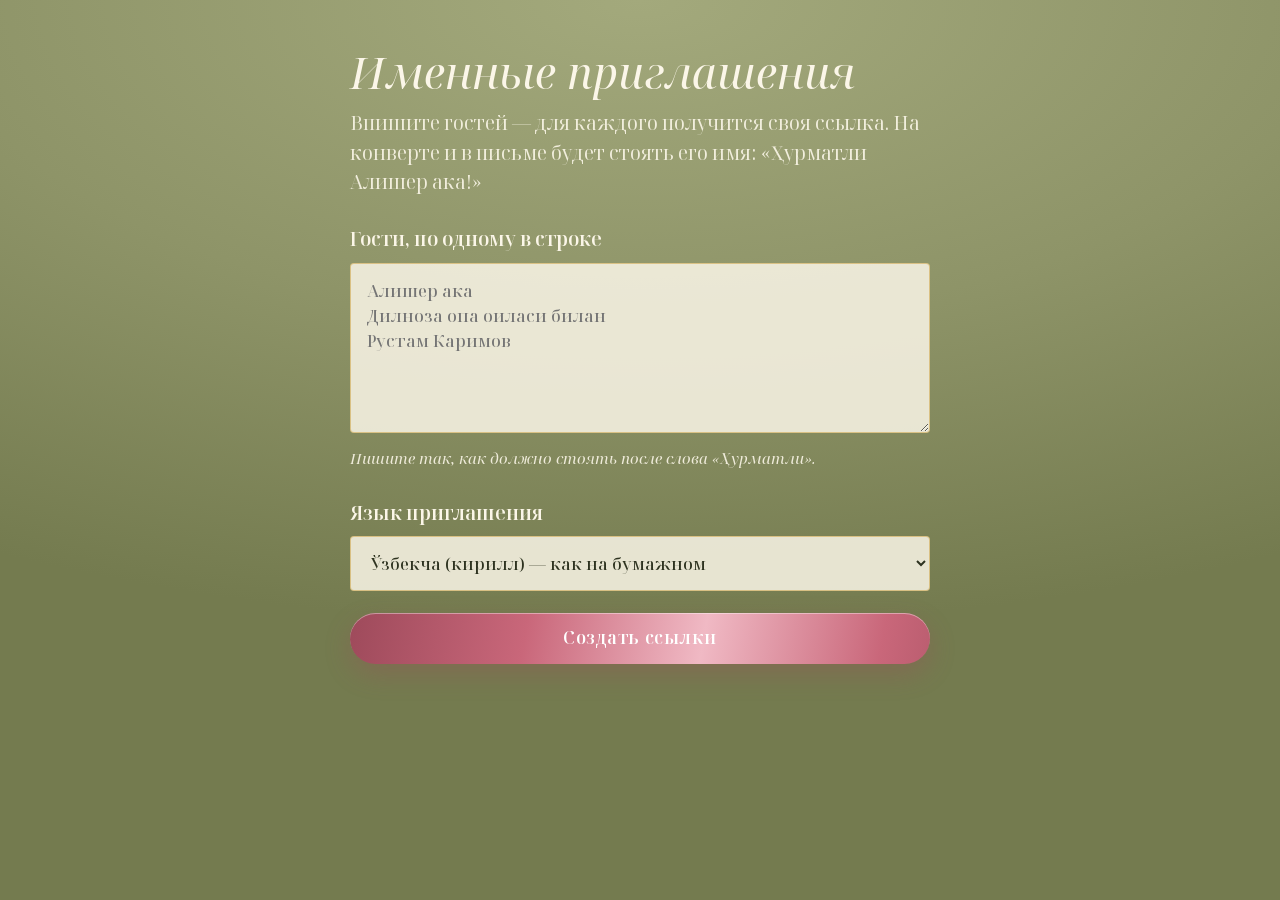
==== commit bb96757c: "Sage, cream and rose palette after the reference Pink roses from Prang chromolithographs replace the" ====
--- a/mehmon/index.html
+++ b/mehmon/index.html
@@ -8,27 +8,28 @@
 <link rel="icon" href="../favicon.svg" type="image/svg+xml">
 <link rel="stylesheet" href="../assets/style.css">
 <style>
-  body{background:radial-gradient(130% 85% at 50% 0%,#5C1B28 0%,#3A111B 42%,#210A10 82%) fixed;min-height:100vh}
+  body{background:radial-gradient(130% 85% at 50% 0%,#A3A97C 0%,#8E9468 42%,#747B4F 82%) fixed;min-height:100vh}
   .wrap{width:min(100%,620px);margin:0 auto;padding:48px 20px 80px}
-  h1{margin:0;font-style:italic;font-weight:400;font-size:clamp(2rem,8vw,2.7rem);line-height:1.15;color:var(--gold-hi)}
+  h1{margin:0;font-style:italic;font-weight:400;font-size:clamp(2rem,8vw,2.7rem);line-height:1.15;color:var(--paper)}
   .lead{margin-top:.6em;color:var(--soft)}
-  label{display:block;margin:28px 0 8px;font-weight:600;color:var(--gold-hi)}
+  label{display:block;margin:28px 0 8px;font-weight:600;color:var(--paper)}
   textarea,select{
     width:100%;padding:14px 16px;border-radius:4px;border:1px solid rgba(207,168,80,.6);
-    background:rgba(40,12,16,.6);color:var(--paper);font:500 1.05rem/1.5 var(--serif);
+    background:rgba(251,246,232,.85);color:var(--ink);font:500 1.05rem/1.5 var(--serif);
   }
   textarea{min-height:170px;resize:vertical}
   select option{color:#111}
+  .row{color:var(--ink)} .row code{color:#5E5546} .acts a,.acts button{color:var(--gold-lo)}
   .note{margin-top:6px;font-style:italic;font-size:.95rem;color:var(--soft)}
   .make{margin-top:22px;max-width:none}
   .out{margin-top:34px;display:grid;gap:14px}
-  .row{padding:16px 16px 14px;border:1px solid rgba(207,168,80,.45);border-radius:4px;background:rgba(58,16,23,.7)}
+  .row{padding:16px 16px 14px;border:1px solid rgba(207,168,80,.45);border-radius:4px;background:rgba(251,246,232,.9)}
   .row b{display:block;font-size:1.15rem;font-weight:600}
   .row code{display:block;margin-top:4px;font:400 .82rem/1.4 ui-monospace,Menlo,Consolas,monospace;color:var(--soft);word-break:break-all}
   .acts{display:flex;flex-wrap:wrap;gap:8px;margin-top:12px}
   .acts a,.acts button{
     padding:8px 14px;border-radius:999px;border:1px solid rgba(207,168,80,.7);background:none;cursor:pointer;
-    color:var(--gold-hi);font:600 .95rem/1.2 var(--serif);text-decoration:none;
+    color:var(--paper);font:600 .95rem/1.2 var(--serif);text-decoration:none;
   }
   .acts button.is-done{background:var(--foil);color:var(--ink)}
   .empty{font-style:italic;color:var(--soft)}
--- a/assets/style.css
+++ b/assets/style.css
@@ -12,23 +12,24 @@
 @font-face{font-family:"GV";font-style:normal;font-weight:400;font-display:swap;src:url(fonts/gv-latin.woff2) format("woff2");unicode-range:U+0000-00FF,U+0131,U+0152-0153,U+02BB-02BC,U+02C6,U+02DA,U+02DC,U+0304,U+0308,U+0329,U+2000-206F,U+20AC,U+2122,U+2191,U+2193,U+2212,U+2215,U+FEFF,U+FFFD}
 
 :root{
-  --night:#3A111B;
-  --ground:#1F090D;
-  --wine:#8E1F2F;
-  --rust:#B8501F;
-  --amber:#E08A2B;
-  --mustard:#D2A23A;
-  --olive:#6F6B2C;
-  --paper:#F7ECD8;
-  --ink:#3B1A12;
-  --gold:#D9A441;
-  --gold-hi:#F8E3AE;
-  --gold-lo:#9A5A16;
-  --soft:rgba(247,236,216,.84);
-  --foil:linear-gradient(100deg,#A8661F 0%,#E0A94E 16%,#FCEBBD 34%,#D99A3A 52%,#A8661F 68%,#F0CF8A 86%,#C98B2E 100%);
-  --girih:url("data:image/svg+xml,%3Csvg xmlns='http://www.w3.org/2000/svg' width='48' height='48' viewBox='0 0 48 48'%3E%3Cpolygon fill='none' stroke='%23D9A441' stroke-width='1.1' points='24,0 31.03,7.03 40.97,7.03 40.97,16.97 48,24 40.97,31.03 40.97,40.97 31.03,40.97 24,48 16.97,40.97 7.03,40.97 7.03,31.03 0,24 7.03,16.97 7.03,7.03 16.97,7.03'/%3E%3C/svg%3E");
-  --grain:url("data:image/svg+xml,%3Csvg xmlns='http://www.w3.org/2000/svg' width='160' height='160'%3E%3Cfilter id='n'%3E%3CfeTurbulence type='fractalNoise' baseFrequency='.9' numOctaves='2' stitchTiles='stitch'/%3E%3CfeColorMatrix values='0 0 0 0 .45 0 0 0 0 .36 0 0 0 0 .2 0 0 0 .1 0'/%3E%3C/filter%3E%3Crect width='160' height='160' filter='url(%23n)'/%3E%3C/svg%3E");
-  --dusk:linear-gradient(to top,#F8CF82 0%,#F0A64C 9%,#D9722C 22%,rgba(176,66,36,.8) 40%,rgba(112,30,36,.42) 60%,transparent 80%);
+  /* sage, cream and rose, after the reference */
+  --night:#8E9468;
+  --ground:#7E8558;
+  --wine:#9E4A5B;
+  --rust:#C9677A;
+  --amber:#E5A6B2;
+  --mustard:#D8C48A;
+  --olive:#5F6B3C;
+  --paper:#FBF6E8;
+  --ink:#2E3320;
+  --gold:#C9677A;
+  --gold-hi:#FBF6E8;
+  --gold-lo:#9E4A5B;
+  --soft:rgba(251,246,232,.9);
+  --foil:linear-gradient(100deg,#9E4A5B 0%,#C9677A 18%,#F0B9C4 36%,#C9677A 54%,#9E4A5B 70%,#E39AA8 86%,#B55A6C 100%);
+  --girih:url("data:image/svg+xml,%3Csvg xmlns='http://www.w3.org/2000/svg' width='48' height='48' viewBox='0 0 48 48'%3E%3Cpolygon fill='none' stroke='%23FBF6E8' stroke-opacity='.45' stroke-width='1.1' points='24,0 31.03,7.03 40.97,7.03 40.97,16.97 48,24 40.97,31.03 40.97,40.97 31.03,40.97 24,48 16.97,40.97 7.03,40.97 7.03,31.03 0,24 7.03,16.97 7.03,7.03 16.97,7.03'/%3E%3C/svg%3E");
+  --grain:url("data:image/svg+xml,%3Csvg xmlns='http://www.w3.org/2000/svg' width='160' height='160'%3E%3Cfilter id='n'%3E%3CfeTurbulence type='fractalNoise' baseFrequency='.9' numOctaves='2' stitchTiles='stitch'/%3E%3CfeColorMatrix values='0 0 0 0 .35 0 0 0 0 .33 0 0 0 0 .2 0 0 0 .08 0'/%3E%3C/filter%3E%3Crect width='160' height='160' filter='url(%23n)'/%3E%3C/svg%3E");
+  --dusk:linear-gradient(to top,#F3E6D2 0%,#E2D8B8 12%,rgba(201,195,150,.7) 30%,rgba(168,172,128,.35) 52%,transparent 78%);
   --serif:"NSD","Cormorant Garamond",Georgia,"Times New Roman",serif;
   --script:"GV","NSD",cursive;
   --p:0;
@@ -36,9 +37,9 @@
 }
 
 *,*::before,*::after{box-sizing:border-box}
-html{scroll-behavior:smooth;-webkit-text-size-adjust:100%}
+html{scroll-behavior:smooth;-webkit-text-size-adjust:100%;overflow-x:hidden}
 body{
-  margin:0;background:var(--ground);color:var(--paper);
+  margin:0;background:var(--ground);color:var(--ink);
   font-family:var(--serif);font-size:18px;line-height:1.55;font-weight:400;
   font-variant-numeric:lining-nums;
   -webkit-font-smoothing:antialiased;overflow-x:hidden;
@@ -57,7 +58,7 @@
   -webkit-background-clip:text;background-clip:text;
   color:transparent;-webkit-text-fill-color:transparent;
 }
-.foil--dark{background-image:linear-gradient(100deg,#8A3B12 0%,#B8601E 22%,#DE9A3C 42%,#B0541A 62%,#8A3B12 82%,#B8601E 100%)}
+.foil--dark{background-image:linear-gradient(100deg,#8E3F50 0%,#B55A6C 22%,#D9879A 42%,#A84C5E 62%,#8E3F50 82%,#B55A6C 100%)}
 
 /* Latin: the script capital I reads as J, so Latin names are set in the display italic */
 html[lang="uz-Latn"] .script{font-family:var(--serif);font-style:italic;font-weight:300;letter-spacing:-.01em}
@@ -69,12 +70,12 @@
 
 /* ---------- sky ---------- */
 .sky{position:fixed;inset:0;z-index:0;overflow:hidden;
-  background:radial-gradient(130% 85% at 50% 0%,#5C1B28 0%,#3A111B 42%,#210A10 82%)}
+  background:radial-gradient(130% 85% at 50% 0%,#A3A97C 0%,#8E9468 42%,#747B4F 82%)}
 .sky__leaves{position:absolute;inset:0;width:100%;height:100%}
-.moon{display:block;aspect-ratio:1;filter:drop-shadow(0 0 14px rgba(246,231,176,.55))}
+.moon{display:block;aspect-ratio:1;filter:drop-shadow(0 0 14px rgba(251,246,232,.7))}
 .sky__moon{
   display:none;position:fixed;z-index:55;pointer-events:none;top:0;right:calc(50% - 400px);width:78px;
-  transform:translateY(calc((60 - 50 * var(--p)) * 1vh)) rotate(-20deg);will-change:transform;
+  transform:translateY(calc((24 - 14 * var(--p)) * 1vh)) rotate(-20deg);will-change:transform;
 }
 .sky__dusk{display:none}
 
@@ -82,51 +83,59 @@
 .lang{
   position:fixed;z-index:60;top:max(12px,env(safe-area-inset-top));left:12px;
   display:flex;padding:3px;border-radius:999px;
-  border:1px solid rgba(207,168,80,.55);background:rgba(40,12,16,.55);
+  border:1px solid rgba(251,246,232,.7);background:rgba(251,246,232,.55);
   -webkit-backdrop-filter:blur(8px);backdrop-filter:blur(8px);
 }
 .lang button{
   border:0;background:none;border-radius:999px;padding:7px 11px;cursor:pointer;
-  font:500 13px/1 var(--serif);letter-spacing:.03em;color:var(--gold-hi);
-}
-.lang button[aria-pressed="true"]{background:var(--foil);background-size:160% 100%;color:var(--ink);font-weight:600}
+  font:500 13px/1 var(--serif);letter-spacing:.03em;color:var(--ink);
+}
+.lang button[aria-pressed="true"]{background:var(--foil);background-size:160% 100%;color:#fff;font-weight:600}
 
 /* ---------- gate ---------- */
 .gate{
   position:fixed;inset:0;z-index:50;
   display:flex;flex-direction:column;align-items:center;justify-content:center;
-  padding:76px 20px 36px;text-align:center;
+  padding:76px 20px 36px;text-align:center;overflow:hidden;
   background:var(--dusk);
   transition:opacity 1s ease,visibility 0s linear 1s;
 }
 .gate.is-gone{opacity:0;visibility:hidden;pointer-events:none}
 .gate__kicker,.gate__dear,.gate__hint{transition:opacity .5s ease}
 .gate.is-opening .gate__kicker,.gate.is-opening .gate__dear,.gate.is-opening .gate__hint{opacity:0}
-.gate__kicker{font-style:italic;font-size:1.05rem;color:var(--gold-hi)}
+.gate__kicker{font-style:italic;font-size:1.05rem;color:var(--paper)}
 .gate__dear{font-size:clamp(1.55rem,7vw,2.1rem);line-height:1.2;font-weight:400;margin-top:.15em;text-wrap:balance;max-width:20ch}
-.gate__hint{font-style:italic;font-size:1rem;color:var(--paper)}
+.gate__hint{font-style:italic;font-size:1rem;color:var(--ink)}
 
 .env{
-  position:relative;width:min(84vw,360px);aspect-ratio:3/2;
+  position:relative;width:min(78vw,360px);aspect-ratio:3/2;
   margin:clamp(40px,9vh,84px) 0 clamp(36px,7vh,64px);
   perspective:1100px;cursor:pointer;
-  filter:drop-shadow(0 24px 26px rgba(20,6,6,.5));
-}
+  filter:drop-shadow(0 24px 26px rgba(46,51,32,.35));
+}
+.env__leaves{position:absolute;z-index:0;display:block;height:auto;pointer-events:none}
+.env__leaves--a{width:52%;left:-17%;bottom:-36%;transform:rotate(-130deg)}
+.env__leaves--b{width:34%;right:-9%;top:-46%;transform:rotate(38deg)}
+.env__leaves--c{width:46%;right:-20%;top:-22%;transform:rotate(78deg)}
 .env__back{
   position:absolute;inset:0;border-radius:5px;
-  background:var(--girih) 50% 0/30px 30px,linear-gradient(180deg,#8A2633,#5A1622);
+  background:var(--girih) 50% 0/30px 30px,linear-gradient(180deg,#6B7646,#4A5230);
 }
 .env__card{
   position:absolute;left:6%;right:6%;top:7%;bottom:5%;z-index:2;border-radius:2px;
   display:flex;flex-direction:column;align-items:center;justify-content:flex-start;
   padding-top:9%;
   background:var(--grain),var(--paper);
-  box-shadow:inset 0 0 0 5px var(--paper),inset 0 0 0 6px rgba(207,168,80,.8);
+  box-shadow:inset 0 0 0 5px var(--paper),inset 0 0 0 6px rgba(201,103,122,.7);
   transition:transform 1.15s cubic-bezier(.2,.8,.2,1) .85s;
 }
-.env__card .script{font-size:clamp(1.9rem,9.6vw,2.6rem);line-height:1.05;padding:0 .2em .1em}
+.env__card .script{font-size:clamp(1.9rem,9.6vw,2.6rem);line-height:1.2;padding:.08em .3em .14em;margin:-.1em 0}
+.env__card .foil{background-image:linear-gradient(100deg,#8E3F50 0%,#B55A6C 30%,#D07C8E 50%,#A84C5E 72%,#8E3F50 100%);background-size:100% 100%;background-position:0 0}
 .env__va{font-style:italic;font-size:.95rem;line-height:1;color:var(--gold-lo)}
-.env.is-open .env__card{transform:translateY(-58%)}
+.env.is-open .env__card{transform:translateY(-66%)}
+/* the names appear only once the card has cleared the pocket, so they are never seen half-covered */
+.env__card > *{opacity:0;transition:opacity .55s ease}
+.env.is-open .env__card > *{opacity:1;transition-delay:1.45s}
 .env__pocket{position:absolute;inset:0;z-index:3;width:100%;height:100%;display:block}
 .env__flap{
   position:absolute;left:0;right:0;top:0;height:58%;z-index:4;
@@ -139,17 +148,18 @@
   -webkit-backface-visibility:hidden;backface-visibility:hidden;
 }
 .env__flap-out{background:var(--grain),linear-gradient(180deg,#FBF5E6 0%,#EDE2C8 100%)}
-.env__flap-in{transform:rotateX(180deg);background:var(--girih) 50% 0/30px 30px,linear-gradient(0deg,#8A2633,#6E1E2A)}
+/* the inner face is itself flipped to face backwards, so its triangle is drawn upside down to end up apex-first */
+.env__flap-in{clip-path:polygon(0 100%,100% 100%,50% 0);transform:rotateX(180deg);background:var(--girih) 50% 0/30px 30px,linear-gradient(0deg,#6B7646,#56613A)}
 
 .seal{
   position:absolute;left:50%;top:58%;z-index:5;width:27%;aspect-ratio:1;
   transform:translate(-50%,-50%);padding:0;border:0;background:none;cursor:pointer;border-radius:50%;
-  filter:drop-shadow(0 3px 4px rgba(40,6,10,.55));
+  filter:drop-shadow(0 3px 4px rgba(30,36,18,.45));
   -webkit-tap-highlight-color:transparent;
 }
 .seal::after{
   content:"";position:absolute;inset:-12%;border-radius:50%;
-  border:1px solid rgba(246,231,176,.8);opacity:0;
+  border:1px solid rgba(251,246,232,.9);opacity:0;
   animation:seal-ring 2.6s ease-out infinite;
 }
 .env.is-open .seal{pointer-events:none}
@@ -176,33 +186,41 @@
 
 /* ---------- hero ---------- */
 .hero{
-  position:relative;isolation:isolate;min-height:100vh;min-height:100svh;
+  --vista:clamp(520px,min(190vw,120svh),1700px);
+  position:relative;isolation:isolate;overflow:hidden;min-height:100vh;min-height:100svh;
   display:flex;flex-direction:column;align-items:center;justify-content:center;text-align:center;
-  padding:84px 16px clamp(170px,30vh,270px);
+  padding:84px 16px calc(var(--vista) * .385);
 }
 .hero::before{content:"";position:absolute;inset:0;z-index:-1;background:var(--dusk)}
-.hero__star{width:38px;height:42px;color:var(--gold-hi);margin-bottom:2px}
 .hero__names{margin:0;font-weight:400;display:flex;flex-direction:column;align-items:center;line-height:1}
-.hero__names .script{font-size:clamp(4.1rem,20vw,7.2rem);line-height:1.12;padding:.04em .22em .14em;filter:drop-shadow(0 2px 10px rgba(40,10,10,.4))}
-.hero__va{font-style:italic;font-size:1.3rem;color:var(--gold-hi);margin:-.35em 0 -.25em}
-.hero__what{margin-top:1.1em;font-size:.95rem;font-weight:500;letter-spacing:.34em;text-transform:uppercase;color:var(--gold-hi);padding-left:.34em}
+.hero__names .script{font-size:clamp(4.1rem,20vw,7.2rem);line-height:1.12;padding:.04em .22em .14em;filter:drop-shadow(0 2px 10px rgba(46,51,32,.3))}
+.hero__va{font-style:italic;font-size:1.3rem;color:var(--paper);margin:-.35em 0 -.25em}
+.hero__what{margin-top:1.1em;font-size:.95rem;font-weight:500;letter-spacing:.34em;text-transform:uppercase;color:var(--paper);padding-left:.34em}
 .hero__when{margin-top:.9em;font-size:1.2rem;line-height:1.45}
 .hero__scroll{
-  position:absolute;left:50%;bottom:max(14px,env(safe-area-inset-bottom));transform:translateX(-50%);z-index:2;
+  position:absolute;left:50%;bottom:max(14px,env(safe-area-inset-bottom));transform:translateX(-50%);z-index:3;
   display:flex;flex-direction:column;align-items:center;gap:4px;
-  color:var(--gold-hi);text-decoration:none;font-style:italic;font-size:.95rem;white-space:nowrap;
+  color:var(--ink);text-decoration:none;font-style:italic;font-size:.95rem;white-space:nowrap;
 }
 .hero__scroll svg{width:22px;height:11px;animation:nudge 2.2s ease-in-out infinite}
 @keyframes nudge{0%,100%{transform:translateY(0)}50%{transform:translateY(5px)}}
 
-.skyline{position:absolute;left:0;right:0;bottom:0;z-index:1;display:block;width:100%;height:clamp(130px,23vh,220px);--lights:.5;--niche:.3}
-.skyline--night{--lights:1;--niche:.95}
-.sk-body{fill:var(--ground)}
-.sk-lights{fill:#FFDB8E;opacity:var(--lights)}
-.sk-t1{fill:#7A2814}.sk-t2{fill:#A14E14}.sk-t3{fill:#641A20}.sk-t4{fill:#8A6A1E}
-.sk-niche{opacity:var(--niche)}
+/* a border of roses and chrysanthemums from Prang's chromolithographs, standing in the sunset */
+.vista{
+  position:absolute;left:50%;bottom:0;z-index:1;display:block;max-width:none;height:auto;pointer-events:none;
+  width:var(--vista);transform:translateX(-50%);
+}
+.hero::after,.wait::after{
+  content:"";position:absolute;left:0;right:0;bottom:0;height:80px;z-index:1;pointer-events:none;
+  background:linear-gradient(to top,var(--ground) 6%,rgba(126,133,88,0) 100%);
+}
+.vista--late{transform:translateX(-50%) scaleX(-1);filter:brightness(.94)}
+@media (min-width:700px){
+  .vista{-webkit-mask-image:linear-gradient(90deg,transparent 0,#000 9%,#000 91%,transparent 100%);
+    mask-image:linear-gradient(90deg,transparent 0,#000 9%,#000 91%,transparent 100%)}
+}
 .hero__moon{position:absolute;z-index:0;right:11%;top:clamp(58px,10vh,104px);width:44px;transform:rotate(-20deg)}
-.wait__moon{position:absolute;right:13%;bottom:calc(clamp(130px,23vh,220px) + 34px);width:42px;transform:rotate(-20deg)}
+.wait__moon{position:absolute;right:9%;bottom:calc(var(--vista) * .4);width:38px;transform:rotate(-20deg)}
 
 body.is-open .hero__inner > *,
 body.is-open .hero__names > *{animation:arrive 1.5s cubic-bezier(.2,.7,.2,1) both}
@@ -216,19 +234,20 @@
 @keyframes arrive{from{opacity:0;transform:translateY(14px);filter:blur(6px)}to{opacity:1;transform:none;filter:blur(0)}}
 
 /* ---------- letter ---------- */
-.letter{padding:56px 16px 84px;background:linear-gradient(var(--ground),rgba(31,9,13,0) 260px)}
-.sheet{position:relative;width:min(100%,440px);margin:0 auto;filter:drop-shadow(0 26px 34px rgba(16,4,6,.55))}
+.letter{padding:64px 16px 110px;overflow-x:clip;background:linear-gradient(var(--ground),rgba(126,133,88,0) 260px)}
+.sheet{position:relative;width:min(100%,440px);margin:0 auto;filter:drop-shadow(0 26px 34px rgba(40,44,24,.55))}
 .sheet__cap{display:block;width:100%;height:auto;margin-bottom:-1px;overflow:visible}
 .sheet__paper{fill:var(--paper)}
 .sheet__rule{fill:none;stroke:var(--gold);stroke-width:1.2}
-.sheet__orn{color:var(--gold)}
 .sheet__orn path{fill:none;stroke:var(--gold);stroke-width:1.1}
-.leaves{position:absolute;z-index:3;pointer-events:none;display:block;height:auto;filter:drop-shadow(0 6px 8px rgba(16,4,6,.35))}
-.sheet__leaves--top{width:42%;right:-5%;top:3%;transform:rotate(14deg)}
-.sheet__leaves--bottom{width:38%;left:-7%;bottom:-46px;transform:scaleX(-1) rotate(8deg)}
-.tile__leaves{width:34%;right:-6%;top:-30px;transform:rotate(18deg)}
+.deco{position:absolute;z-index:3;display:block;height:auto;pointer-events:none;filter:drop-shadow(0 8px 10px rgba(40,44,24,.38))}
+.sheet__deco--top{width:34%;right:-11%;top:-2.5%;transform:rotate(18deg)}
+.sheet__deco--bottom{width:38%;left:-13%;bottom:-92px;transform:rotate(-128deg)}
+.sheet__deco--anor{width:23%;left:8%;bottom:-52px;transform:rotate(-14deg)}
+.tile__deco--anor{width:29%;right:-5%;top:-40px;transform:rotate(16deg)}
+.tile__deco--half{width:16%;right:21%;top:-22px;transform:rotate(-20deg)}
 .sheet__body{
-  position:relative;padding:2px 9.5% 84px;text-align:center;color:var(--ink);
+  position:relative;padding:2px 9.5% 112px;text-align:center;color:var(--ink);
   background:var(--paper);
 }
 .sheet::after{content:"";position:absolute;inset:0;z-index:2;pointer-events:none;background:var(--grain);
@@ -237,7 +256,7 @@
   content:"";position:absolute;left:2.5%;right:2.5%;top:0;bottom:11px;pointer-events:none;
   border:1px solid var(--gold);border-top:0;
 }
-.sheet__salom{font-style:italic;font-weight:500;font-size:1.55rem;line-height:1.2;color:var(--rust)}
+.sheet__salom{font-style:italic;font-weight:500;font-size:1.55rem;line-height:1.2;color:var(--gold-lo)}
 .sheet__dear{margin-top:.5em;font-weight:600;font-size:1.3rem;line-height:1.3;text-wrap:balance}
 .sheet__text{margin-top:.9em;font-style:italic;font-weight:500;font-size:1.14rem;line-height:1.6;text-wrap:pretty}
 .sheet__names{margin:.1em 0 -.75em}
@@ -248,15 +267,30 @@
 
 /* ---------- the day ---------- */
 .day{padding:72px 20px 76px}
-.day__hint{margin:.5em 0 22px;font-style:italic;color:var(--soft);transition:opacity .4s}
+.day__hint{text-wrap:balance;margin:.5em 0 26px;font-style:italic;color:var(--paper);transition:opacity .4s}
+.frame{
+  position:relative;width:min(100%,344px);margin:0 auto;padding:11px;border-radius:7px;
+  background:var(--foil);background-size:220% 100%;background-position:calc(var(--shine) * 1%) 0;
+  box-shadow:0 24px 46px rgba(40,44,24,.4),inset 0 0 0 1px rgba(255,236,240,.8),inset 0 0 0 4px rgba(142,63,80,.45);
+}
+.frame::before{content:"";position:absolute;inset:6px;border:1px solid rgba(142,63,80,.55);border-radius:4px;pointer-events:none}
+.frame__deco--a{width:34%;left:-13%;bottom:-17%;transform:rotate(-124deg)}
+.frame__deco--b{width:30%;right:-12%;top:-15%;transform:rotate(22deg)}
 .ticket{
-  position:relative;width:min(100%,318px);aspect-ratio:16/10;margin:0 auto;border-radius:3px;overflow:hidden;
+  position:relative;width:100%;aspect-ratio:16/10;border-radius:2px;overflow:hidden;
   background:var(--grain),var(--paper);color:var(--ink);
-  box-shadow:0 20px 40px rgba(16,4,6,.5);
-}
+  box-shadow:0 0 0 1px rgba(142,63,80,.5),inset 0 2px 8px rgba(40,44,24,.2);
+}
+.ticket__hand{
+  position:absolute;left:0;top:0;z-index:4;width:44px;height:44px;pointer-events:none;opacity:0;
+  fill:#FFF8E7;stroke:#2E3320;stroke-width:12;stroke-linejoin:round;paint-order:stroke;
+  transform-origin:19px 3px;transition:opacity .35s ease;
+  filter:drop-shadow(0 3px 5px rgba(40,44,24,.55));
+}
+.ticket.is-open .ticket__hand{display:none}
 .ticket__face{position:absolute;inset:0;display:flex;flex-direction:column;align-items:center;justify-content:center;line-height:1.2}
 .ticket__face::before{content:"";position:absolute;inset:7px;border:1px solid var(--gold);pointer-events:none}
-.ticket__wd{font-style:italic;font-weight:500;font-size:1.1rem;color:var(--rust)}
+.ticket__wd{font-style:italic;font-weight:500;font-size:1.1rem;color:var(--gold-lo)}
 .ticket__num{font-weight:300;font-size:4.9rem;line-height:.92;color:var(--ink);margin:.02em 0 .06em}
 .ticket__mo{font-weight:600;font-size:1.05rem;letter-spacing:.04em}
 .ticket__time{font-style:italic;font-size:1rem;margin-top:.1em}
@@ -267,27 +301,28 @@
 .ticket.is-open .ticket__open{display:none}
 
 .cal{margin-top:52px}
-.cal__month{font-style:italic;font-size:1.6rem;color:var(--gold-hi);margin-bottom:10px}
+.cal__month{font-style:italic;font-size:1.6rem;color:var(--paper);margin-bottom:10px}
 .cal__grid{display:grid;grid-template-columns:repeat(7,1fr);row-gap:4px;font-size:1.08rem}
-.cal__grid span{position:relative;height:40px;display:grid;place-items:center;color:rgba(245,238,220,.72)}
-.cal__grid .wd{height:30px;font-size:.82rem;font-style:italic;color:rgba(246,231,176,.75)}
-.cal__grid .is-day{color:var(--ink);font-weight:700;z-index:0}
+.cal__grid span{position:relative;height:40px;display:grid;place-items:center;color:rgba(251,246,232,.9)}
+.cal__grid .wd{height:30px;font-size:.82rem;font-style:italic;color:var(--ink)}
+.cal__grid .is-day{color:#fff;font-weight:700;z-index:0}
 .cal__grid .is-day::before{
   content:"";position:absolute;z-index:-1;left:50%;top:50%;width:38px;height:38px;margin:-19px 0 0 -19px;border-radius:50%;
   background:var(--foil);background-size:160% 100%;
-  box-shadow:0 0 0 4px rgba(207,168,80,.22),0 0 26px 6px rgba(246,231,176,.38);
+  box-shadow:0 0 0 4px rgba(201,103,122,.25),0 0 26px 6px rgba(251,246,232,.45);
 }
 
 /* ---------- time & place ---------- */
-.place{padding:72px 20px 84px}
+.place{padding:72px 20px 84px;overflow-x:clip}
 .tile{
-  position:relative;margin-top:26px;padding:0 22px 30px;border-radius:4px;
-  border:1px solid rgba(207,168,80,.65);
-  background:linear-gradient(180deg,rgba(110,32,42,.88),rgba(58,16,23,.93));
-  box-shadow:0 22px 44px rgba(16,4,6,.45);
-}
-.tile__band{height:34px;margin:0 -22px 28px;border-radius:3px 3px 0 0;background:var(--girih) 50% 0/34px 34px,rgba(40,10,14,.5);border-bottom:1px solid rgba(207,168,80,.5)}
-.tile__name{font-size:clamp(1.4rem,6.2vw,1.7rem);font-weight:500;line-height:1.25;letter-spacing:.03em;color:var(--gold-hi);text-wrap:balance}
+  color:var(--ink);
+  position:relative;margin-top:50px;padding:0 22px 30px;border-radius:4px;
+  border:1px solid rgba(201,103,122,.5);
+  background:linear-gradient(180deg,rgba(251,246,232,.96),rgba(243,236,216,.97));
+  box-shadow:0 22px 44px rgba(40,44,24,.45);
+}
+.tile__band{height:34px;margin:0 -22px 28px;border-radius:3px 3px 0 0;background:var(--girih) 50% 0/34px 34px,rgba(95,107,60,.9);border-bottom:1px solid rgba(201,103,122,.4)}
+.tile__name{padding:0 6%;font-size:clamp(1.4rem,6.2vw,1.7rem);font-weight:500;line-height:1.25;letter-spacing:.03em;color:var(--ink);text-wrap:balance}
 .tile__addr{margin-top:.35em;font-style:italic;font-size:1.1rem;text-wrap:balance}
 .tile__time{
   margin:.32em 0 0;font-weight:300;font-size:4.6rem;line-height:1.05;
@@ -298,9 +333,9 @@
 .btn{
   display:inline-flex;align-items:center;justify-content:center;gap:10px;
   width:100%;max-width:300px;margin-top:24px;padding:15px 22px;cursor:pointer;
-  border:0;border-radius:999px;background:var(--foil);background-size:170% 100%;color:var(--ink);
+  border:0;border-radius:999px;background:var(--foil);background-size:170% 100%;color:#fff;
   font:600 1.08rem/1.2 var(--serif);letter-spacing:.03em;
-  box-shadow:0 10px 26px rgba(207,168,80,.28),inset 0 1px 0 rgba(255,255,255,.5);
+  box-shadow:0 10px 26px rgba(158,74,91,.3),inset 0 1px 0 rgba(255,255,255,.4);
   transition:background-position .5s ease,transform .15s ease;
 }
 .btn:hover{background-position:100% 0}
@@ -308,35 +343,35 @@
 .btn svg{width:20px;height:20px;flex:none}
 .link{
   display:inline-flex;align-items:center;gap:8px;margin-top:18px;padding:6px 4px;cursor:pointer;
-  border:0;background:none;color:var(--gold-hi);
+  border:0;background:none;color:var(--gold-lo);
   font:italic 500 1.08rem/1.2 var(--serif);text-decoration:underline;text-decoration-thickness:1px;text-underline-offset:5px;
 }
 .link svg{width:18px;height:18px;flex:none}
 
 /* ---------- until then ---------- */
-.wait{position:relative;isolation:isolate;padding:72px 20px clamp(250px,40vh,350px);text-align:center}
+.wait{--vista:clamp(520px,min(190vw,120svh),1700px);position:relative;isolation:isolate;overflow:hidden;padding:72px 20px calc(var(--vista) * .39);text-align:center}
 .wait::before{content:"";position:absolute;inset:auto 0 0 0;height:min(70%,520px);z-index:-1;
-  background:linear-gradient(to top,rgba(232,136,50,.62) 0%,rgba(184,80,31,.4) 26%,rgba(112,30,36,.18) 60%,transparent 100%)}
-.wait__label{font-style:italic;font-size:1.2rem;color:var(--soft)}
+  background:linear-gradient(to top,rgba(243,230,210,.75) 0%,rgba(226,216,184,.45) 30%,rgba(201,195,150,.18) 60%,transparent 100%)}
+.wait__label{font-style:italic;font-size:1.2rem;color:var(--paper)}
 .cd{display:flex;justify-content:center;margin-top:10px}
 .cd div{flex:1;max-width:104px;padding:0 4px}
-.cd div + div{border-left:1px solid rgba(207,168,80,.35)}
+.cd div + div{border-left:1px solid rgba(251,246,232,.45)}
 .cd b{
   display:block;font-weight:300;font-size:clamp(2.5rem,12vw,3.7rem);line-height:1.1;font-variant-numeric:tabular-nums lining-nums;
   background-image:var(--foil);background-size:240% 100%;background-position:calc(var(--shine) * 1%) 0;
   -webkit-background-clip:text;background-clip:text;color:transparent;-webkit-text-fill-color:transparent;
 }
-.cd span{display:block;font-style:italic;font-size:.95rem;color:var(--soft)}
+.cd span{display:block;font-style:italic;font-size:.95rem;color:var(--paper)}
 .wait__names{margin-top:56px}
 .wait__names .script{display:inline-block;font-size:clamp(2.7rem,12.5vw,3.7rem);line-height:1.12;padding:.08em .2em .14em;text-wrap:balance}
 .wait__line{margin-top:.3em;font-style:italic;font-size:1.4rem;line-height:1.3;text-wrap:balance}
-.wait__sign{margin-top:.9em;color:var(--soft);text-wrap:balance}
-.wait__top{display:inline-block;margin-top:1.6em;color:var(--gold-hi);font-style:italic;text-underline-offset:5px}
+.wait__sign{margin-top:.9em;color:var(--paper);text-wrap:balance}
+.wait__top{position:relative;z-index:2;display:inline-block;margin-top:1.6em;color:var(--ink);font-style:italic;text-underline-offset:5px}
 
 /* ---------- bottom sheet ---------- */
 .sheetbox{position:fixed;inset:0;z-index:80}
 .sheetbox[hidden]{display:none}
-.sheetbox__dim{position:absolute;inset:0;background:rgba(20,6,8,.62);-webkit-backdrop-filter:blur(3px);backdrop-filter:blur(3px);animation:fade .3s both}
+.sheetbox__dim{position:absolute;inset:0;background:rgba(46,51,32,.5);-webkit-backdrop-filter:blur(3px);backdrop-filter:blur(3px);animation:fade .3s both}
 .sheetbox__panel{
   position:absolute;left:50%;bottom:0;width:min(100%,480px);transform:translateX(-50%);
   padding:24px 18px calc(16px + env(safe-area-inset-bottom));border-radius:18px 18px 0 0;
@@ -345,10 +380,10 @@
 .sheetbox__title{font-style:italic;font-size:1.35rem;text-align:center;margin-bottom:10px}
 .sheetbox__list a{
   display:flex;align-items:center;justify-content:space-between;gap:12px;padding:15px 8px;
-  border-bottom:1px solid rgba(59,26,18,.16);color:inherit;text-decoration:none;font-weight:600;font-size:1.1rem;
+  border-bottom:1px solid rgba(46,51,32,.16);color:inherit;text-decoration:none;font-weight:600;font-size:1.1rem;
 }
 .sheetbox__list a::after{content:"";width:8px;height:8px;border-top:1.5px solid var(--gold-lo);border-right:1.5px solid var(--gold-lo);transform:rotate(45deg);flex:none}
-.sheetbox__cancel{display:block;width:100%;margin-top:12px;padding:14px;border:0;background:none;color:var(--ink);font:italic 500 1.05rem var(--serif);cursor:pointer}
+.sheetbox__cancel{display:block;width:100%;margin-top:12px;padding:14px;border:0;background:none;color:var(--gold-lo);font:italic 500 1.05rem var(--serif);cursor:pointer}
 @keyframes sheet-up{from{transform:translate(-50%,100%)}to{transform:translate(-50%,0)}}
 @keyframes fade{from{opacity:0}to{opacity:1}}
 
